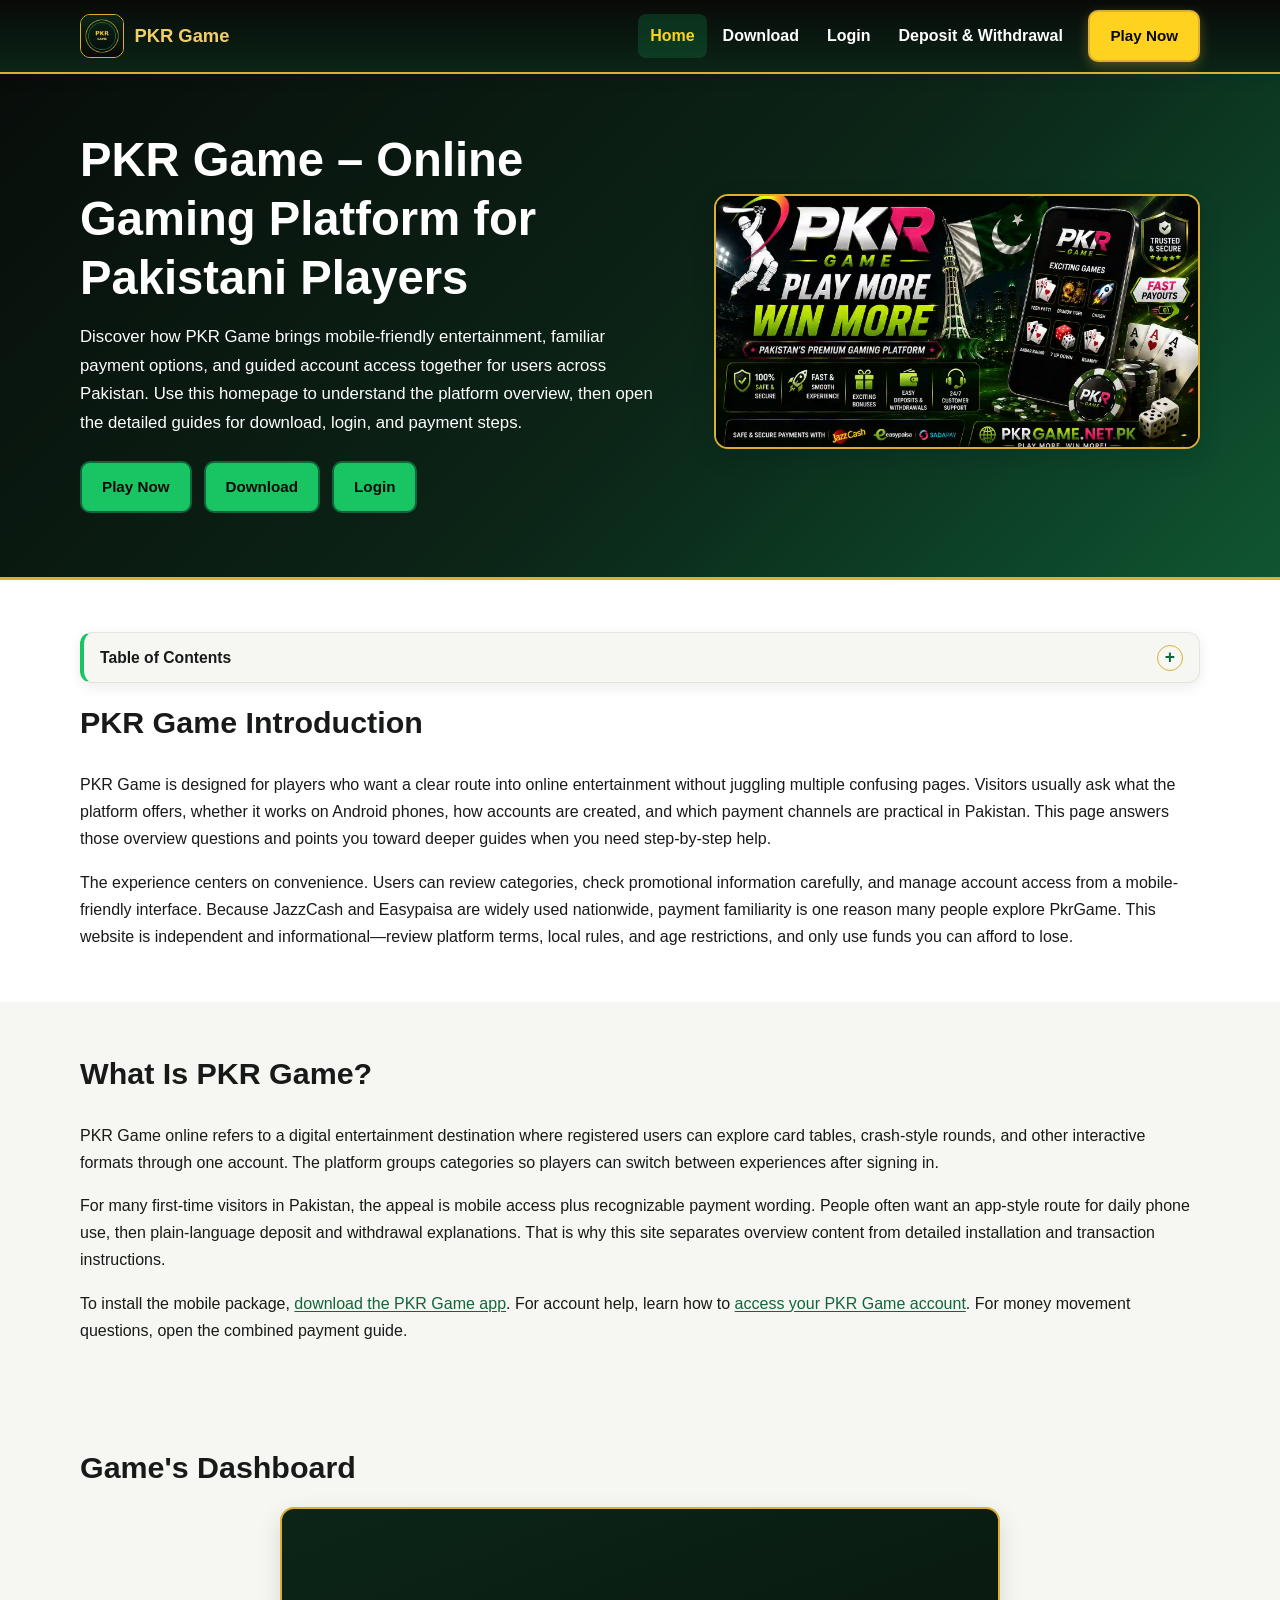
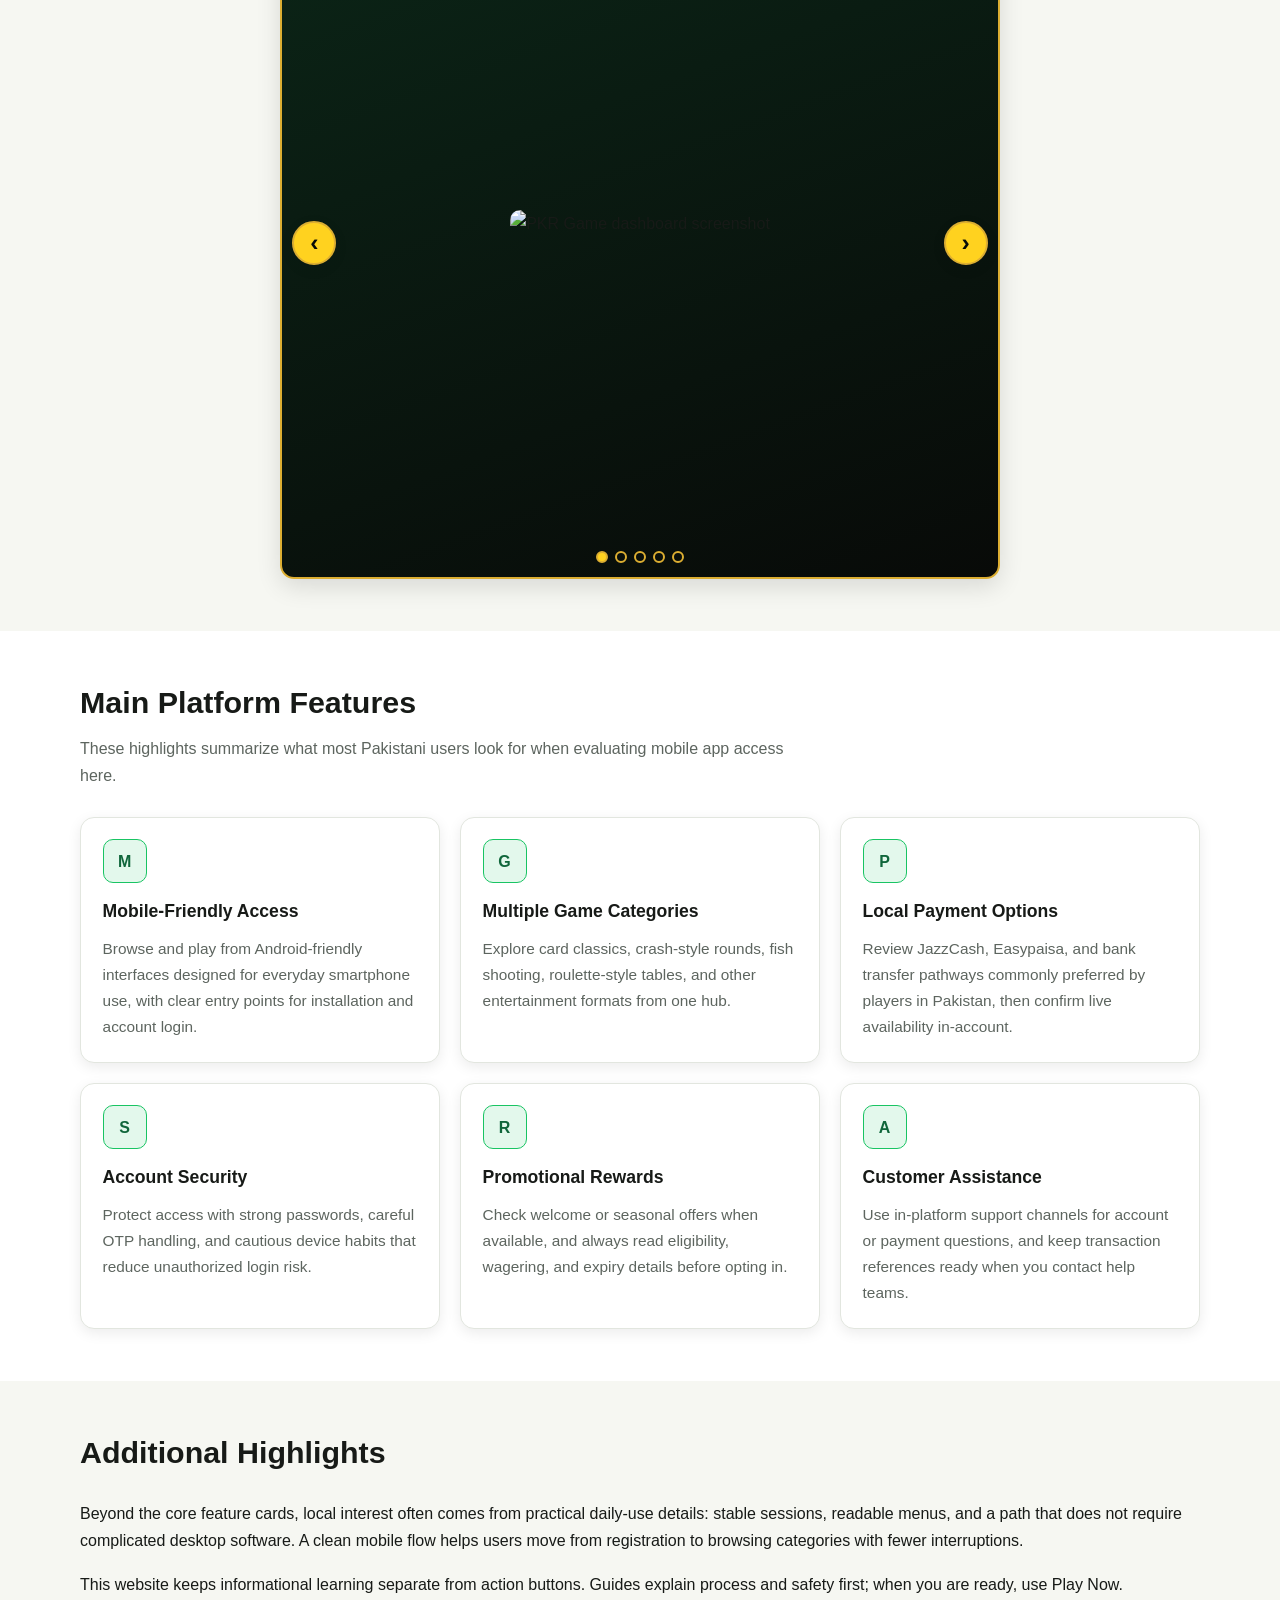
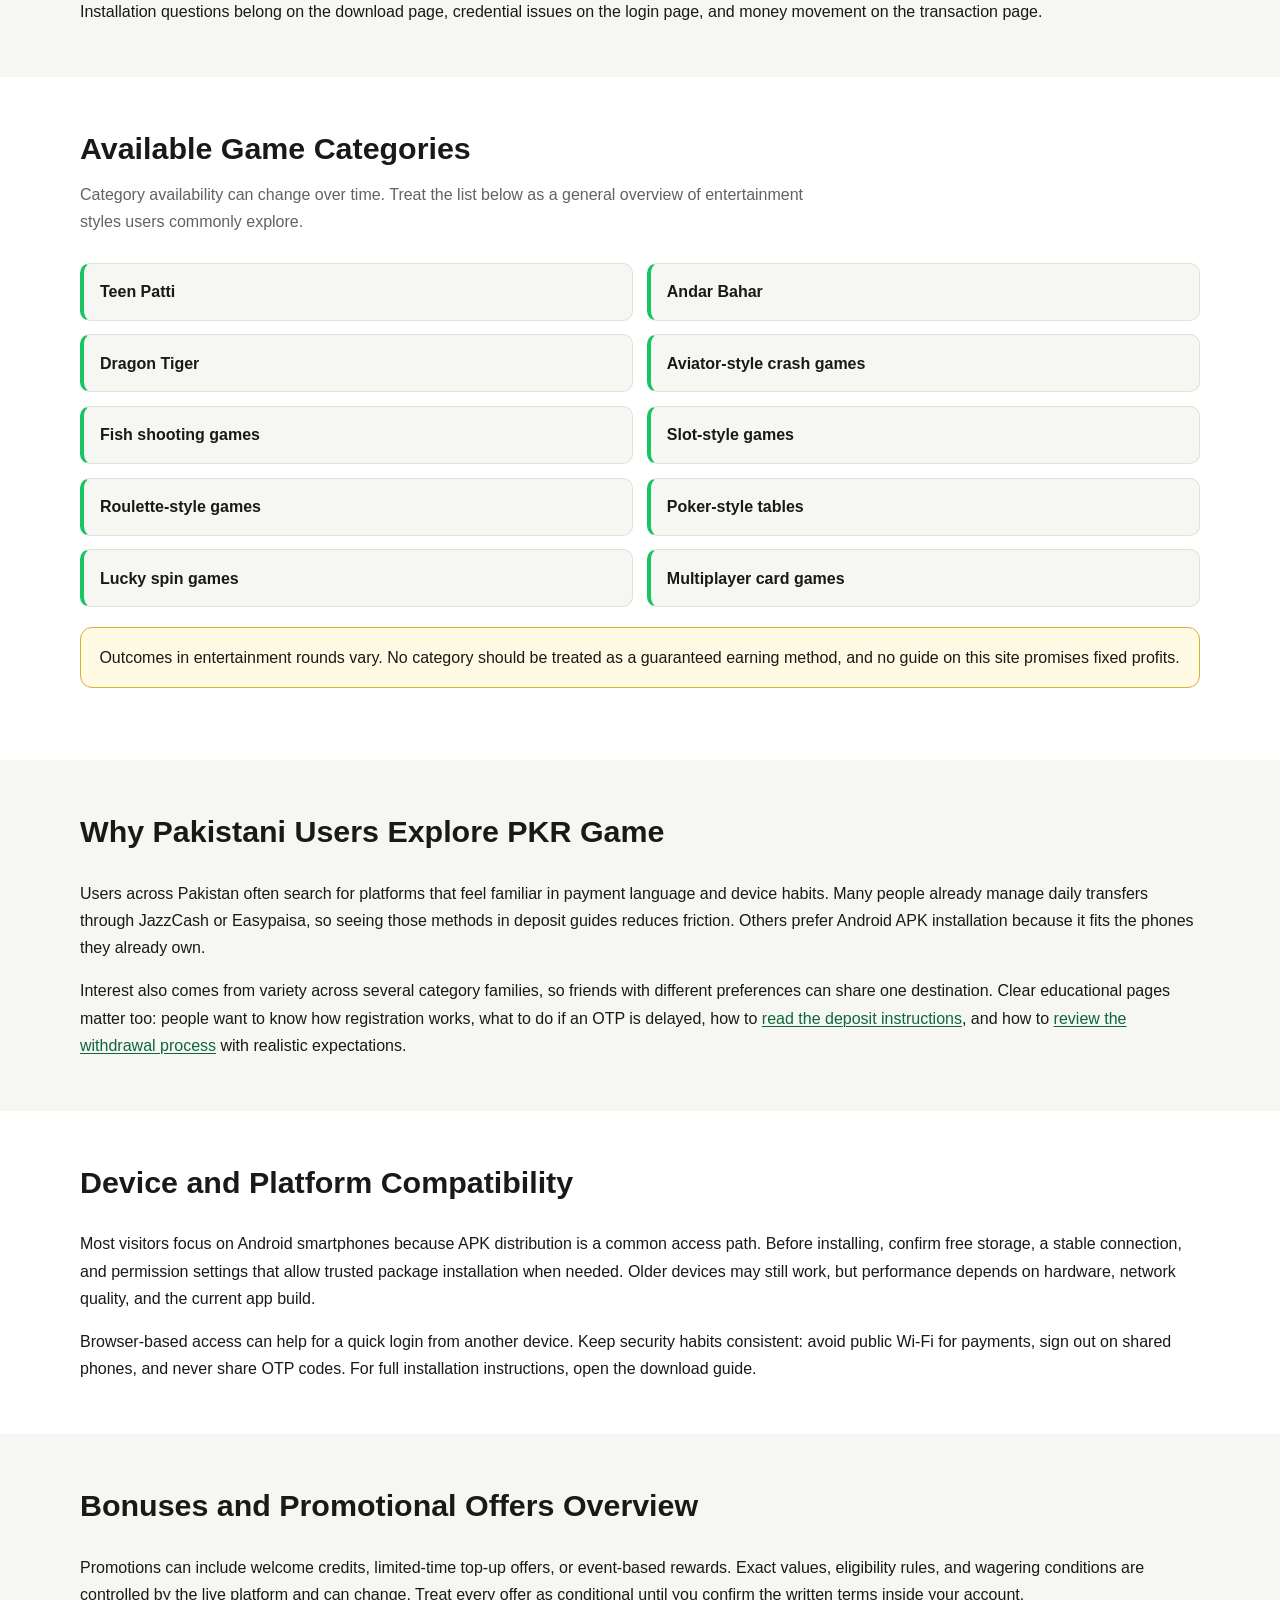
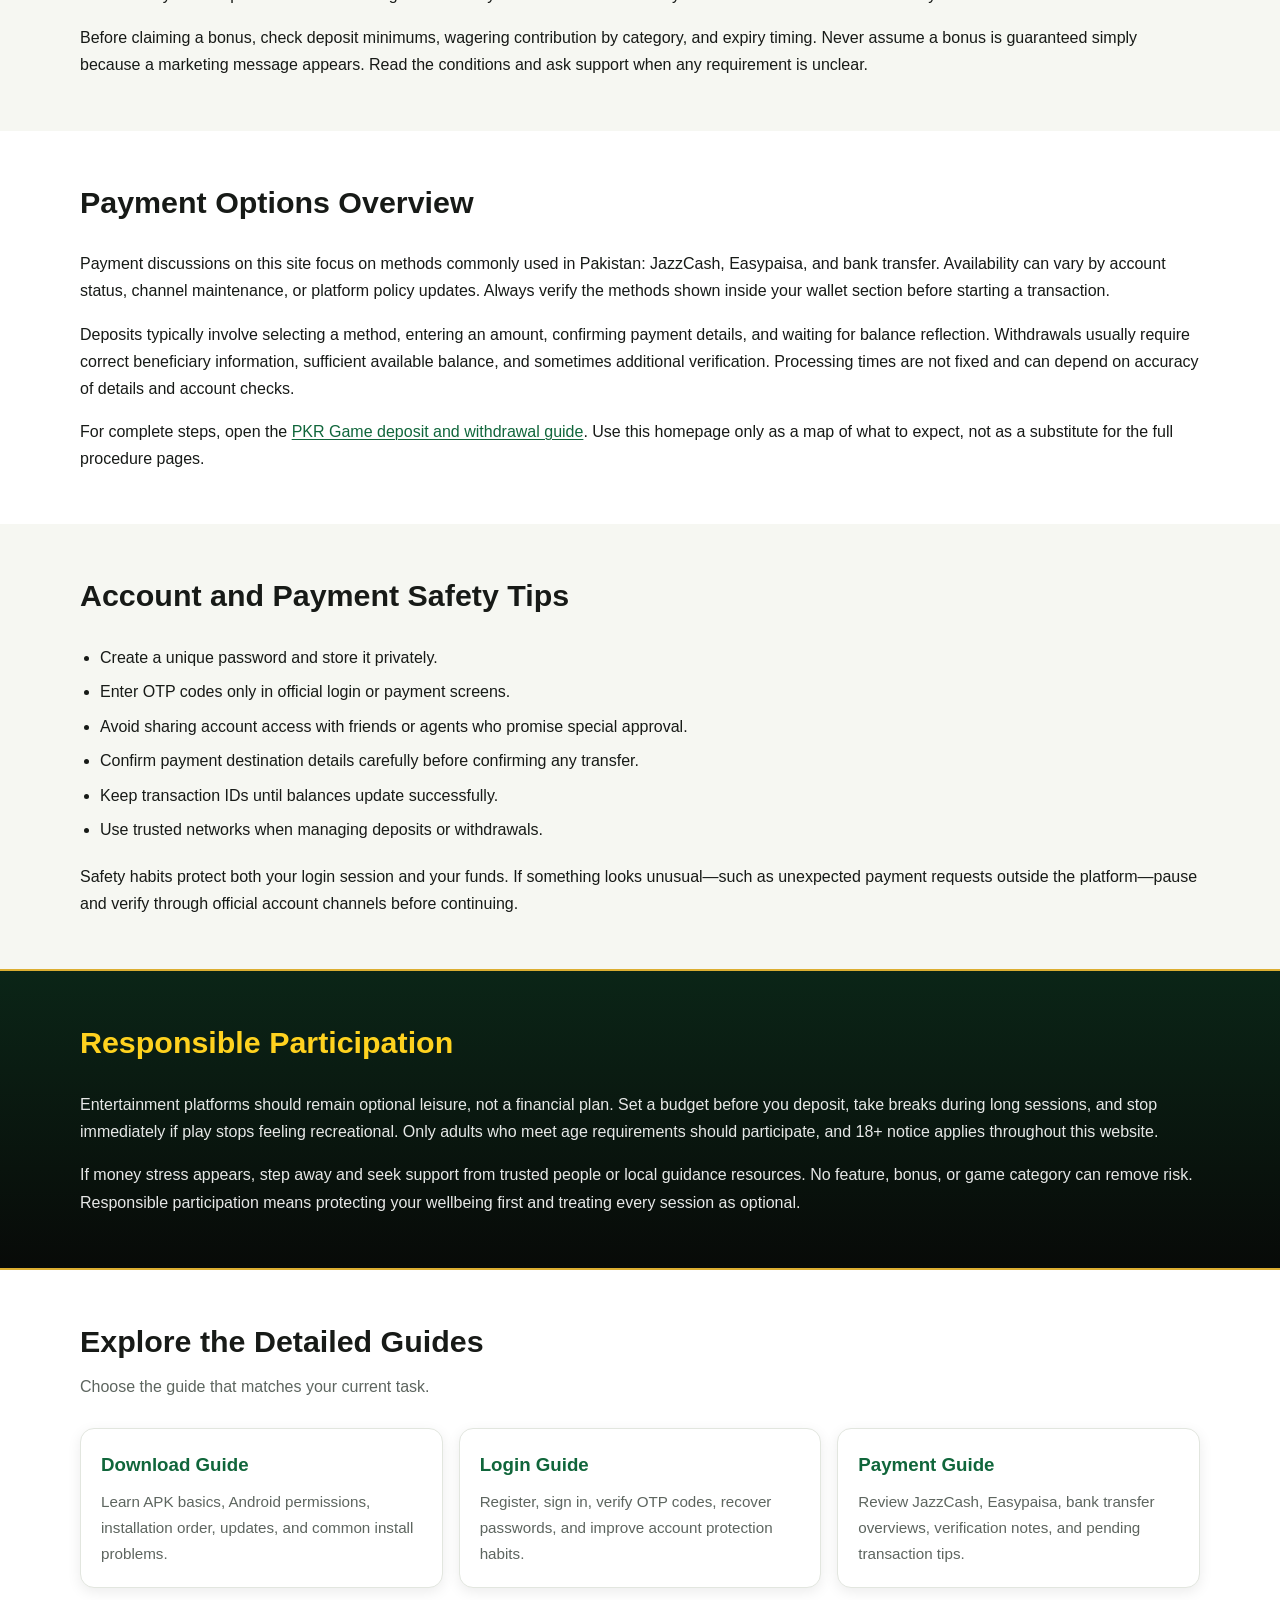
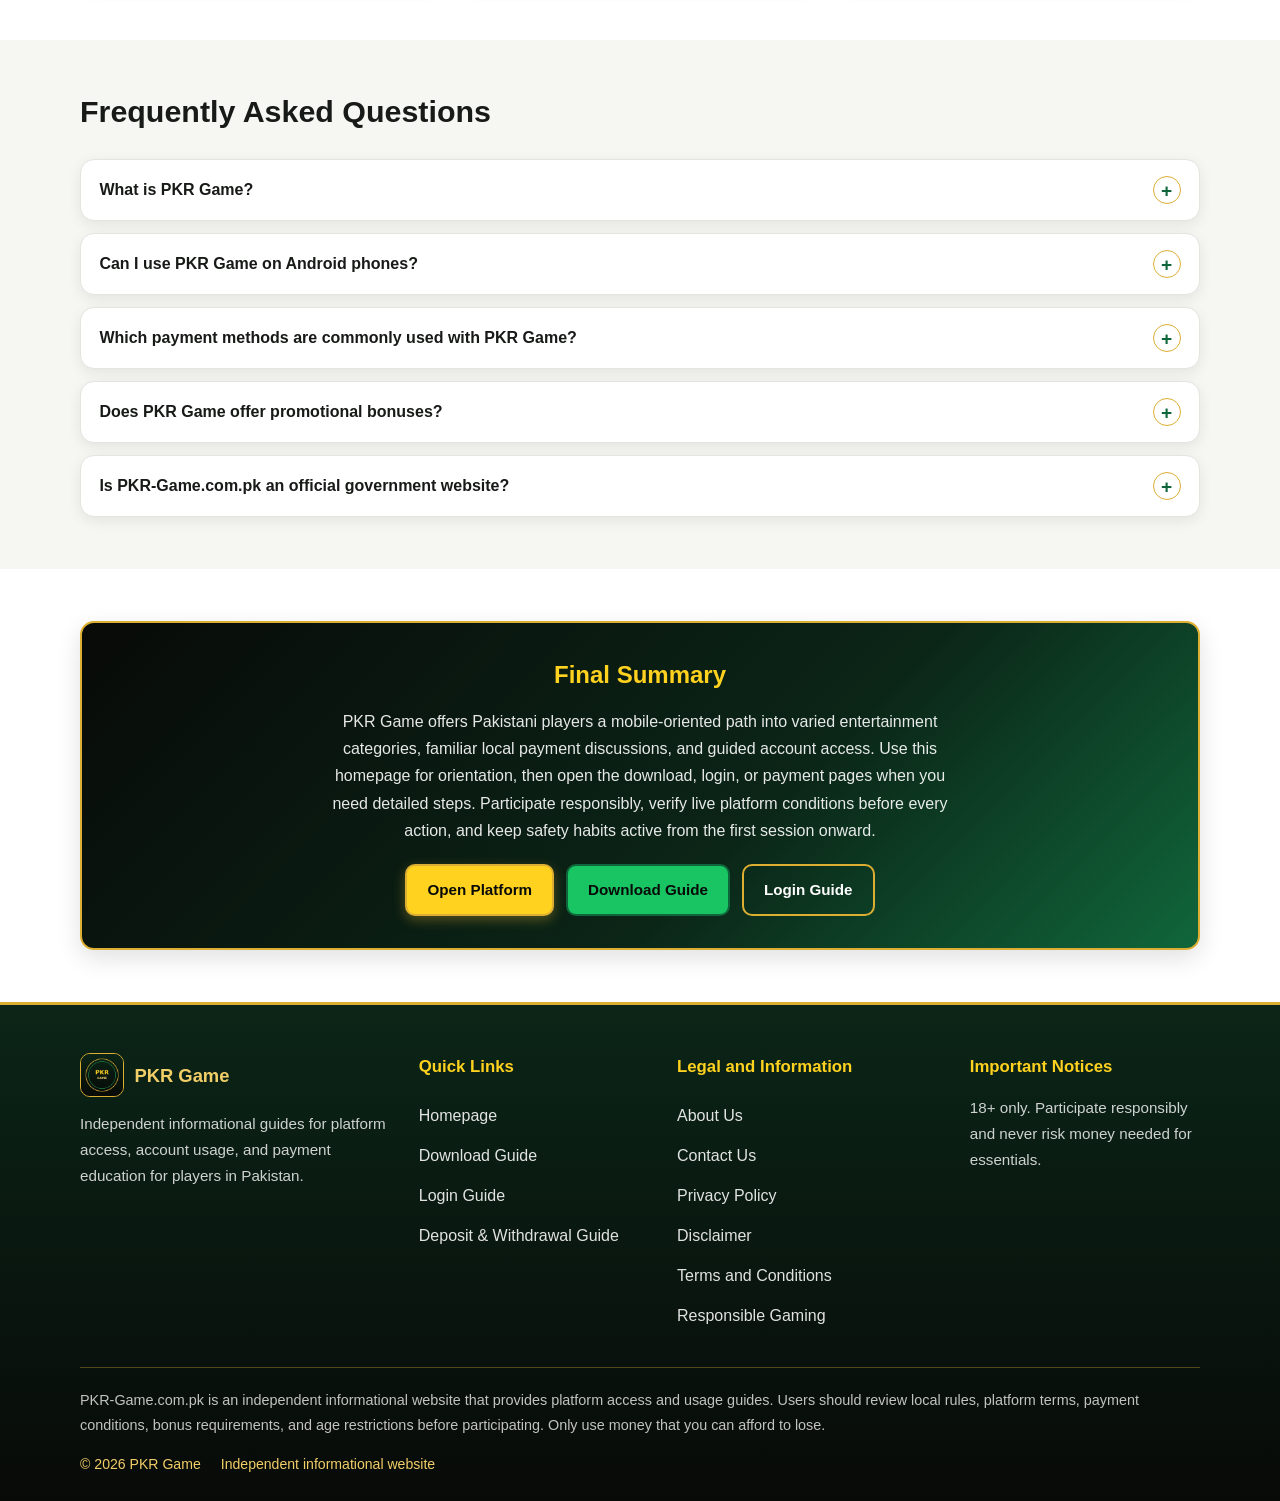
==== index.html @ dab2d9a1 "Add Game's Dashboard screenshot slider above Features. Insert a homepage H2 for Game's Dashboard wit" ====
<!DOCTYPE html>
<html lang="en" class="no-js">
<head>
  <script>document.documentElement.classList.remove("no-js");</script>
  <meta charset="UTF-8">
  <meta name="viewport" content="width=device-width, initial-scale=1.0">
  <title>Download Pkr Game App - Earn Online in Pakistan 2026</title>
  <meta name="description" content="Explore PKR Game app features, mobile access, gaming categories, account options, payment guides, bonuses, safety tips, and responsible participation information.">
  <link rel="canonical" href="https://pkr-game.com.pk/">
  <meta name="robots" content="index, follow, max-image-preview:large">
  <meta name="theme-color" content="#0b2517">
  <meta property="og:type" content="website">
  <meta property="og:title" content="Download PKR Game App Online in Pakistan for 2026">
  <meta property="og:description" content="Explore PKR Game app features, mobile access, gaming categories, payment guides, bonuses, and responsible participation information.">
  <meta property="og:url" content="https://pkr-game.com.pk/">
  <meta property="og:image" content="https://pkr-game.com.pk/assets/images/home-banner.webp">
  <meta property="og:site_name" content="PKR Game">
  <meta name="twitter:card" content="summary_large_image">
  <meta name="twitter:title" content="Download PKR Game App Online in Pakistan for 2026">
  <meta name="twitter:description" content="Explore PKR Game app features, mobile access, gaming categories, payment guides, bonuses, and responsible participation information.">
  <meta name="twitter:image" content="https://pkr-game.com.pk/assets/images/home-banner.webp">
  <link rel="icon" type="image/webp" href="assets/images/favicon.webp">
  <link rel="manifest" href="manifest.json">
  <link rel="stylesheet" href="style.css">
  <script type="application/ld+json">
  {
    "@context": "https://schema.org",
    "@graph": [
      {
        "@type": "Organization",
        "@id": "https://pkr-game.com.pk/#organization",
        "name": "PKR Game",
        "url": "https://pkr-game.com.pk/",
        "logo": "https://pkr-game.com.pk/assets/images/pkr-game-logo.webp"
      },
      {
        "@type": "WebSite",
        "@id": "https://pkr-game.com.pk/#website",
        "url": "https://pkr-game.com.pk/",
        "name": "PKR Game",
        "publisher": { "@id": "https://pkr-game.com.pk/#organization" },
        "inLanguage": "en"
      },
      {
        "@type": "WebPage",
        "@id": "https://pkr-game.com.pk/#webpage",
        "url": "https://pkr-game.com.pk/",
        "name": "PKR Game App Onlin - Latest Platform in Pakistan",
        "description": "Explore PKR Game app features, mobile access, gaming categories, account options, payment guides, bonuses, safety tips, and responsible participation information.",
        "isPartOf": { "@id": "https://pkr-game.com.pk/#website" },
        "about": { "@id": "https://pkr-game.com.pk/#organization" },
        "inLanguage": "en"
      },
      {
        "@type": "BreadcrumbList",
        "@id": "https://pkr-game.com.pk/#breadcrumb",
        "itemListElement": [
          {
            "@type": "ListItem",
            "position": 1,
            "name": "Home",
            "item": "https://pkr-game.com.pk/"
          }
        ]
      },
      {
        "@type": "FAQPage",
        "@id": "https://pkr-game.com.pk/#faq",
        "mainEntity": [
          {
            "@type": "Question",
            "name": "What is PKR Game?",
            "acceptedAnswer": {
              "@type": "Answer",
              "text": "PKR Game is an online gaming platform that Pakistani players explore for mobile-friendly access to card games, crash-style titles, slots-style entertainment, and other interactive categories through a single account."
            }
          },
          {
            "@type": "Question",
            "name": "Can I use PKR Game on Android phones?",
            "acceptedAnswer": {
              "@type": "Answer",
              "text": "Yes. Many users prefer Android APK access for convenient mobile play. Review device storage, network stability, and installation permissions before installing, then follow the dedicated download guide for step-by-step help."
            }
          },
          {
            "@type": "Question",
            "name": "Which payment methods are commonly used with PKR Game?",
            "acceptedAnswer": {
              "@type": "Answer",
              "text": "Players in Pakistan commonly look for JazzCash, Easypaisa, and bank transfer options. Availability can change by account and platform policy, so always confirm supported methods inside your account before paying."
            }
          },
          {
            "@type": "Question",
            "name": "Does PKR Game offer promotional bonuses?",
            "acceptedAnswer": {
              "@type": "Answer",
              "text": "Promotional offers may appear for new or returning users, but conditions can differ. Check eligibility, wagering rules, expiry timing, and payment requirements before relying on any bonus."
            }
          },
          {
            "@type": "Question",
            "name": "Is PKR-Game.com.pk an official government website?",
            "acceptedAnswer": {
              "@type": "Answer",
              "text": "No. PKR-Game.com.pk is an independent informational website that shares platform access and usage guides. Review local rules, platform terms, and age restrictions before participating."
            }
          }
        ]
      }
    ]
  }
  </script>
  <script src="script.js" defer></script>
</head>
<body>
  <a class="skip-link" href="#main-content">Skip to content</a>

  <header class="site-header">
    <div class="container header-inner">
      <a class="logo-link" href="/">
        <img src="assets/images/pkr-game-logo.webp" alt="PKR Game logo" width="44" height="44">
        <span class="logo-text">PKR Game</span>
      </a>
      <button class="nav-toggle" type="button" aria-expanded="false" aria-controls="main-nav" aria-label="Open menu">
        <span class="nav-toggle-bar"></span>
        <span class="nav-toggle-bar"></span>
        <span class="nav-toggle-bar"></span>
      </button>
      <nav class="main-nav" id="main-nav" aria-label="Primary">
        <ul class="nav-list">
          <li><a href="/" aria-current="page">Home</a></li>
          <li><a href="/pkr-game-download/">Download</a></li>
          <li><a href="/pkr-game-login/">Login</a></li>
          <li><a href="/Deposit-and-withdrawal/">Deposit &amp; Withdrawal</a></li>
        </ul>
        <div class="header-cta">
          <a class="btn btn-primary" href="https://www.okpkr1.com/?id=616425469" target="_blank" rel="nofollow sponsored noopener noreferrer">Play Now</a>
        </div>
      </nav>
    </div>
  </header>

  <main id="main-content">
    <section class="hero" aria-labelledby="home-hero-title">
      <div class="container hero-grid">
        <div>
          <h1 id="home-hero-title">PKR Game – Online Gaming Platform for Pakistani Players</h1>
          <p class="hero-lead">Discover how PKR Game brings mobile-friendly entertainment, familiar payment options, and guided account access together for users across Pakistan. Use this homepage to understand the platform overview, then open the detailed guides for download, login, and payment steps.</p>
          <div class="hero-actions">
            <a class="btn btn-secondary" href="https://www.okpkr1.com/?id=616425469" target="_blank" rel="nofollow sponsored noopener noreferrer">Play Now</a>
            <a class="btn btn-secondary" href="/pkr-game-download/">Download</a>
            <a class="btn btn-secondary" href="/pkr-game-login/">Login</a>
          </div>
        </div>
        <div class="hero-media">
          <img src="assets/images/home-banner.webp" alt="PKR Game online platform banner" width="1200" height="630" fetchpriority="high">
        </div>
      </div>
    </section>

    <section class="section section-alt" aria-labelledby="intro-title">
      <div class="container">
        <nav class="toc-wrap" aria-label="Table of contents">
          <details class="page-toc">
            <summary class="toc-toggle" aria-expanded="false">
              <span>Table of Contents</span>
            </summary>
            <ol class="toc-list">
              <li><a href="#intro-title">PKR Game Introduction</a></li>
              <li><a href="#what-is-title">What Is PKR Game?</a></li>
              <li><a href="#dashboard-title">Game's Dashboard</a></li>
              <li><a href="#features-title">Main Platform Features</a></li>
              <li><a href="#highlights-title">Additional Highlights</a></li>
              <li><a href="#categories-title">Available Game Categories</a></li>
              <li><a href="#why-title">Why Pakistani Users Explore PKR Game</a></li>
              <li><a href="#compat-title">Device and Platform Compatibility</a></li>
              <li><a href="#bonus-title">Bonuses and Promotional Offers Overview</a></li>
              <li><a href="#payments-title">Payment Options Overview</a></li>
              <li><a href="#safety-title">Account and Payment Safety Tips</a></li>
              <li><a href="#responsible-title">Responsible Participation</a></li>
              <li><a href="#guides-title">Explore the Detailed Guides</a></li>
              <li><a href="#faq-title">Frequently Asked Questions</a></li>
              <li><a href="#summary-title">Final Summary</a></li>
            </ol>
          </details>
        </nav>
        <div class="prose">
        <div class="section-header">
          <h2 id="intro-title">PKR Game Introduction</h2>
        </div>
        <p>PKR Game is designed for players who want a clear route into online entertainment without juggling multiple confusing pages. Visitors usually ask what the platform offers, whether it works on Android phones, how accounts are created, and which payment channels are practical in Pakistan. This page answers those overview questions and points you toward deeper guides when you need step-by-step help.</p>
        <p>The experience centers on convenience. Users can review categories, check promotional information carefully, and manage account access from a mobile-friendly interface. Because JazzCash and Easypaisa are widely used nationwide, payment familiarity is one reason many people explore PkrGame. This website is independent and informational—review platform terms, local rules, and age restrictions, and only use funds you can afford to lose.</p>
        </div>
      </div>
    </section>

    <section class="section" aria-labelledby="what-is-title">
      <div class="container prose">
        <div class="section-header">
          <h2 id="what-is-title">What Is PKR Game?</h2>
        </div>
        <p>PKR Game online refers to a digital entertainment destination where registered users can explore card tables, crash-style rounds, and other interactive formats through one account. The platform groups categories so players can switch between experiences after signing in.</p>
        <p>For many first-time visitors in Pakistan, the appeal is mobile access plus recognizable payment wording. People often want an app-style route for daily phone use, then plain-language deposit and withdrawal explanations. That is why this site separates overview content from detailed installation and transaction instructions.</p>
        <p>To install the mobile package, <a href="/pkr-game-download/">download the PKR Game app</a>. For account help, learn how to <a href="/pkr-game-login/">access your PKR Game account</a>. For money movement questions, open the combined payment guide.</p>
      </div>
    </section>

    <section class="section screenshot-section" aria-labelledby="dashboard-title">
      <div class="container">
        <div class="section-header">
          <h2 id="dashboard-title">Game's Dashboard</h2>
        </div>
        <div class="screenshot-slider" data-screenshot-slider role="region" aria-roledescription="carousel" aria-label="PKR Game dashboard screenshots" tabindex="0">
          <div class="slider-viewport" aria-live="polite">
            <div class="slider-track">
              <div class="slider-slide is-active" role="group" aria-roledescription="slide" aria-label="1 of 5">
                <img src="assets/images/Screenshot-4%20(1).webp" alt="PKR Game dashboard screenshot" decoding="async">
              </div>
              <div class="slider-slide" role="group" aria-roledescription="slide" aria-label="2 of 5">
                <img src="assets/images/Screenshot-1.webp" alt="PKR Game app screenshot" decoding="async" loading="lazy">
              </div>
              <div class="slider-slide" role="group" aria-roledescription="slide" aria-label="3 of 5">
                <img src="assets/images/Screenshot-3%20(1).webp" alt="PKR Game interface screenshot" decoding="async" loading="lazy">
              </div>
              <div class="slider-slide" role="group" aria-roledescription="slide" aria-label="4 of 5">
                <img src="assets/images/WhatsApp%20Image%202026-08-27%20at%2000.21.04.webp" alt="PKR Game dashboard screenshot" decoding="async" loading="lazy">
              </div>
              <div class="slider-slide" role="group" aria-roledescription="slide" aria-label="5 of 5">
                <img src="assets/images/WhatsApp%20Image%202026-08-27%20at%2000.21.05.webp" alt="PKR Game app screenshot" decoding="async" loading="lazy">
              </div>
            </div>
          </div>
          <button class="slider-btn slider-prev" type="button" aria-label="Previous screenshot">‹</button>
          <button class="slider-btn slider-next" type="button" aria-label="Next screenshot">›</button>
          <div class="slider-dots" role="tablist" aria-label="Screenshot slides">
            <button class="slider-dot is-active" type="button" role="tab" aria-label="Show screenshot 1" aria-current="true"></button>
            <button class="slider-dot" type="button" role="tab" aria-label="Show screenshot 2"></button>
            <button class="slider-dot" type="button" role="tab" aria-label="Show screenshot 3"></button>
            <button class="slider-dot" type="button" role="tab" aria-label="Show screenshot 4"></button>
            <button class="slider-dot" type="button" role="tab" aria-label="Show screenshot 5"></button>
          </div>
        </div>
      </div>
    </section>

    <section class="section section-alt" aria-labelledby="features-title">
      <div class="container">
        <div class="section-header">
          <h2 id="features-title">Main Platform Features</h2>
          <p>These highlights summarize what most Pakistani users look for when evaluating mobile app access here.</p>
        </div>
        <div class="card-grid">
          <article class="card">
            <div class="card-icon" aria-hidden="true">M</div>
            <h3>Mobile-Friendly Access</h3>
            <p>Browse and play from Android-friendly interfaces designed for everyday smartphone use, with clear entry points for installation and account login.</p>
          </article>
          <article class="card">
            <div class="card-icon" aria-hidden="true">G</div>
            <h3>Multiple Game Categories</h3>
            <p>Explore card classics, crash-style rounds, fish shooting, roulette-style tables, and other entertainment formats from one hub.</p>
          </article>
          <article class="card">
            <div class="card-icon" aria-hidden="true">P</div>
            <h3>Local Payment Options</h3>
            <p>Review JazzCash, Easypaisa, and bank transfer pathways commonly preferred by players in Pakistan, then confirm live availability in-account.</p>
          </article>
          <article class="card">
            <div class="card-icon" aria-hidden="true">S</div>
            <h3>Account Security</h3>
            <p>Protect access with strong passwords, careful OTP handling, and cautious device habits that reduce unauthorized login risk.</p>
          </article>
          <article class="card">
            <div class="card-icon" aria-hidden="true">R</div>
            <h3>Promotional Rewards</h3>
            <p>Check welcome or seasonal offers when available, and always read eligibility, wagering, and expiry details before opting in.</p>
          </article>
          <article class="card">
            <div class="card-icon" aria-hidden="true">A</div>
            <h3>Customer Assistance</h3>
            <p>Use in-platform support channels for account or payment questions, and keep transaction references ready when you contact help teams.</p>
          </article>
        </div>
      </div>
    </section>

    <section class="section" aria-labelledby="highlights-title">
      <div class="container prose">
        <div class="section-header">
          <h2 id="highlights-title">Additional Highlights</h2>
        </div>
        <p>Beyond the core feature cards, local interest often comes from practical daily-use details: stable sessions, readable menus, and a path that does not require complicated desktop software. A clean mobile flow helps users move from registration to browsing categories with fewer interruptions.</p>
        <p>This website keeps informational learning separate from action buttons. Guides explain process and safety first; when you are ready, use Play Now. Installation questions belong on the download page, credential issues on the login page, and money movement on the transaction page.</p>
      </div>
    </section>

    <section class="section section-alt" aria-labelledby="categories-title">
      <div class="container">
        <div class="section-header">
          <h2 id="categories-title">Available Game Categories</h2>
          <p>Category availability can change over time. Treat the list below as a general overview of entertainment styles users commonly explore.</p>
        </div>
        <div class="category-grid">
          <div class="category-item">Teen Patti</div>
          <div class="category-item">Andar Bahar</div>
          <div class="category-item">Dragon Tiger</div>
          <div class="category-item">Aviator-style crash games</div>
          <div class="category-item">Fish shooting games</div>
          <div class="category-item">Slot-style games</div>
          <div class="category-item">Roulette-style games</div>
          <div class="category-item">Poker-style tables</div>
          <div class="category-item">Lucky spin games</div>
          <div class="category-item">Multiplayer card games</div>
        </div>
        <div class="note-box">
          <p>Outcomes in entertainment rounds vary. No category should be treated as a guaranteed earning method, and no guide on this site promises fixed profits.</p>
        </div>
      </div>
    </section>

    <section class="section" aria-labelledby="why-title">
      <div class="container prose">
        <div class="section-header">
          <h2 id="why-title">Why Pakistani Users Explore PKR Game</h2>
        </div>
        <p>Users across Pakistan often search for platforms that feel familiar in payment language and device habits. Many people already manage daily transfers through JazzCash or Easypaisa, so seeing those methods in deposit guides reduces friction. Others prefer Android APK installation because it fits the phones they already own.</p>
        <p>Interest also comes from variety across several category families, so friends with different preferences can share one destination. Clear educational pages matter too: people want to know how registration works, what to do if an OTP is delayed, how to <a href="/Deposit-and-withdrawal/#deposit">read the deposit instructions</a>, and how to <a href="/Deposit-and-withdrawal/#withdrawal">review the withdrawal process</a> with realistic expectations.</p>
      </div>
    </section>

    <section class="section section-alt" aria-labelledby="compat-title">
      <div class="container prose">
        <div class="section-header">
          <h2 id="compat-title">Device and Platform Compatibility</h2>
        </div>
        <p>Most visitors focus on Android smartphones because APK distribution is a common access path. Before installing, confirm free storage, a stable connection, and permission settings that allow trusted package installation when needed. Older devices may still work, but performance depends on hardware, network quality, and the current app build.</p>
        <p>Browser-based access can help for a quick login from another device. Keep security habits consistent: avoid public Wi-Fi for payments, sign out on shared phones, and never share OTP codes. For full installation instructions, open the download guide.</p>
      </div>
    </section>

    <section class="section" aria-labelledby="bonus-title">
      <div class="container prose">
        <div class="section-header">
          <h2 id="bonus-title">Bonuses and Promotional Offers Overview</h2>
        </div>
        <p>Promotions can include welcome credits, limited-time top-up offers, or event-based rewards. Exact values, eligibility rules, and wagering conditions are controlled by the live platform and can change. Treat every offer as conditional until you confirm the written terms inside your account.</p>
        <p>Before claiming a bonus, check deposit minimums, wagering contribution by category, and expiry timing. Never assume a bonus is guaranteed simply because a marketing message appears. Read the conditions and ask support when any requirement is unclear.</p>
      </div>
    </section>

    <section class="section section-alt" aria-labelledby="payments-title">
      <div class="container prose">
        <div class="section-header">
          <h2 id="payments-title">Payment Options Overview</h2>
        </div>
        <p>Payment discussions on this site focus on methods commonly used in Pakistan: JazzCash, Easypaisa, and bank transfer. Availability can vary by account status, channel maintenance, or platform policy updates. Always verify the methods shown inside your wallet section before starting a transaction.</p>
        <p>Deposits typically involve selecting a method, entering an amount, confirming payment details, and waiting for balance reflection. Withdrawals usually require correct beneficiary information, sufficient available balance, and sometimes additional verification. Processing times are not fixed and can depend on accuracy of details and account checks.</p>
        <p>For complete steps, open the <a href="/Deposit-and-withdrawal/">PKR Game deposit and withdrawal guide</a>. Use this homepage only as a map of what to expect, not as a substitute for the full procedure pages.</p>
      </div>
    </section>

    <section class="section" aria-labelledby="safety-title">
      <div class="container prose">
        <div class="section-header">
          <h2 id="safety-title">Account and Payment Safety Tips</h2>
        </div>
        <ul>
          <li>Create a unique password and store it privately.</li>
          <li>Enter OTP codes only in official login or payment screens.</li>
          <li>Avoid sharing account access with friends or agents who promise special approval.</li>
          <li>Confirm payment destination details carefully before confirming any transfer.</li>
          <li>Keep transaction IDs until balances update successfully.</li>
          <li>Use trusted networks when managing deposits or withdrawals.</li>
        </ul>
        <p>Safety habits protect both your login session and your funds. If something looks unusual—such as unexpected payment requests outside the platform—pause and verify through official account channels before continuing.</p>
      </div>
    </section>

    <section class="section section-dark" aria-labelledby="responsible-title">
      <div class="container prose">
        <div class="section-header">
          <h2 id="responsible-title">Responsible Participation</h2>
        </div>
        <p>Entertainment platforms should remain optional leisure, not a financial plan. Set a budget before you deposit, take breaks during long sessions, and stop immediately if play stops feeling recreational. Only adults who meet age requirements should participate, and 18+ notice applies throughout this website.</p>
        <p>If money stress appears, step away and seek support from trusted people or local guidance resources. No feature, bonus, or game category can remove risk. Responsible participation means protecting your wellbeing first and treating every session as optional.</p>
      </div>
    </section>

    <section class="section section-alt" aria-labelledby="guides-title">
      <div class="container">
        <div class="section-header">
          <h2 id="guides-title">Explore the Detailed Guides</h2>
          <p>Choose the guide that matches your current task.</p>
        </div>
        <div class="guide-links">
          <a class="guide-link-card" href="/pkr-game-download/">
            <h3>Download Guide</h3>
            <p>Learn APK basics, Android permissions, installation order, updates, and common install problems.</p>
          </a>
          <a class="guide-link-card" href="/pkr-game-login/">
            <h3>Login Guide</h3>
            <p>Register, sign in, verify OTP codes, recover passwords, and improve account protection habits.</p>
          </a>
          <a class="guide-link-card" href="/Deposit-and-withdrawal/">
            <h3>Payment Guide</h3>
            <p>Review JazzCash, Easypaisa, bank transfer overviews, verification notes, and pending transaction tips.</p>
          </a>
        </div>
      </div>
    </section>

    <section class="section" aria-labelledby="faq-title">
      <div class="container">
        <div class="section-header">
          <h2 id="faq-title">Frequently Asked Questions</h2>
        </div>
        <div class="faq-list">
          <div class="faq-item">
            <button class="faq-question" type="button" aria-expanded="false" aria-controls="faq-home-1" id="faq-home-q1">What is PKR Game?</button>
            <div class="faq-answer" id="faq-home-1" role="region" aria-labelledby="faq-home-q1">
              <p>PKR Game is an online gaming platform that Pakistani players explore for mobile-friendly access to card games, crash-style titles, slots-style entertainment, and other interactive categories through a single account.</p>
            </div>
          </div>
          <div class="faq-item">
            <button class="faq-question" type="button" aria-expanded="false" aria-controls="faq-home-2" id="faq-home-q2">Can I use PKR Game on Android phones?</button>
            <div class="faq-answer" id="faq-home-2" role="region" aria-labelledby="faq-home-q2">
              <p>Yes. Many users prefer Android APK access for convenient mobile play. Review device storage, network stability, and installation permissions before installing, then follow the dedicated download guide for step-by-step help.</p>
            </div>
          </div>
          <div class="faq-item">
            <button class="faq-question" type="button" aria-expanded="false" aria-controls="faq-home-3" id="faq-home-q3">Which payment methods are commonly used with PKR Game?</button>
            <div class="faq-answer" id="faq-home-3" role="region" aria-labelledby="faq-home-q3">
              <p>Players in Pakistan commonly look for JazzCash, Easypaisa, and bank transfer options. Availability can change by account and platform policy, so always confirm supported methods inside your account before paying.</p>
            </div>
          </div>
          <div class="faq-item">
            <button class="faq-question" type="button" aria-expanded="false" aria-controls="faq-home-4" id="faq-home-q4">Does PKR Game offer promotional bonuses?</button>
            <div class="faq-answer" id="faq-home-4" role="region" aria-labelledby="faq-home-q4">
              <p>Promotional offers may appear for new or returning users, but conditions can differ. Check eligibility, wagering rules, expiry timing, and payment requirements before relying on any bonus.</p>
            </div>
          </div>
          <div class="faq-item">
            <button class="faq-question" type="button" aria-expanded="false" aria-controls="faq-home-5" id="faq-home-q5">Is PKR-Game.com.pk an official government website?</button>
            <div class="faq-answer" id="faq-home-5" role="region" aria-labelledby="faq-home-q5">
              <p>No. PKR-Game.com.pk is an independent informational website that shares platform access and usage guides. Review local rules, platform terms, and age restrictions before participating.</p>
            </div>
          </div>
        </div>
      </div>
    </section>

    <section class="section section-alt" aria-labelledby="summary-title">
      <div class="container">
        <div class="cta-band">
          <h2 id="summary-title">Final Summary</h2>
          <p>PKR Game offers Pakistani players a mobile-oriented path into varied entertainment categories, familiar local payment discussions, and guided account access. Use this homepage for orientation, then open the download, login, or payment pages when you need detailed steps. Participate responsibly, verify live platform conditions before every action, and keep safety habits active from the first session onward.</p>
          <div class="cta-actions">
            <a class="btn btn-primary" href="https://www.okpkr1.com/?id=616425469" target="_blank" rel="nofollow sponsored noopener noreferrer">Open Platform</a>
            <a class="btn btn-secondary" href="/pkr-game-download/">Download Guide</a>
            <a class="btn btn-outline" href="/pkr-game-login/">Login Guide</a>
          </div>
        </div>
      </div>
    </section>
  </main>

  <footer class="site-footer">
    <div class="container">
      <div class="footer-grid">
        <div class="footer-brand">
          <a class="logo-link" href="/">
            <img src="assets/images/pkr-game-logo.webp" alt="PKR Game logo" width="44" height="44" loading="lazy">
            <span class="logo-text">PKR Game</span>
          </a>
          <p>Independent informational guides for platform access, account usage, and payment education for players in Pakistan.</p>
        </div>
        <div class="footer-col">
          <h2>Quick Links</h2>
          <ul class="footer-links">
            <li><a href="/">Homepage</a></li>
            <li><a href="/pkr-game-download/">Download Guide</a></li>
            <li><a href="/pkr-game-login/">Login Guide</a></li>
            <li><a href="/Deposit-and-withdrawal/">Deposit &amp; Withdrawal Guide</a></li>
          </ul>
        </div>
                <div class="footer-col">
          <h2>Legal and Information</h2>
          <ul class="footer-links">
            <li><a href="/about-us/">About Us</a></li>
            <li><a href="/contact-us/">Contact Us</a></li>
            <li><a href="/privacy-policy/">Privacy Policy</a></li>
            <li><a href="/disclaimer/">Disclaimer</a></li>
            <li><a href="/terms-and-conditions/">Terms and Conditions</a></li>
            <li><a href="/responsible-gaming/">Responsible Gaming</a></li>
          </ul>
        </div>
<div class="footer-col">
          <h2>Important Notices</h2>
          <p>18+ only. Participate responsibly and never risk money needed for essentials.</p>
        </div>
      </div>
      <div class="footer-disclaimer">
        <p>PKR-Game.com.pk is an independent informational website that provides platform access and usage guides. Users should review local rules, platform terms, payment conditions, bonus requirements, and age restrictions before participating. Only use money that you can afford to lose.</p>
        <div class="footer-meta">
          <span>&copy; <span id="copyright-year">2026</span> PKR Game</span>
          <span>Independent informational website</span>
        </div>
      </div>
    </div>
  </footer>

  <button class="back-to-top" type="button" aria-label="Back to top">↑</button>
</body>
</html>
---- style.css ----
/* PKR Game – Shared Styles */
:root {
  --black: #080a08;
  --dark-green: #0b2517;
  --green: #19c463;
  --deep-green: #10663b;
  --yellow: #ffd21f;
  --golden: #dcae32;
  --light-gold: #f2ce68;
  --white: #ffffff;
  --light-background: #f6f7f2;
  --text-dark: #171a17;
  --text-muted: #5d655f;
  --shadow: 0 8px 24px rgba(8, 10, 8, 0.12);
  --shadow-soft: 0 4px 14px rgba(8, 10, 8, 0.08);
  --radius: 14px;
  --header-height: 72px;
  --max-width: 1120px;
  --transition: 0.25s ease;
}

*,
*::before,
*::after {
  box-sizing: border-box;
}

html {
  scroll-behavior: smooth;
}

body {
  margin: 0;
  font-family: Arial, Helvetica, sans-serif;
  font-size: 1rem;
  line-height: 1.7;
  color: var(--text-dark);
  background: var(--light-background);
}

img {
  max-width: 100%;
  height: auto;
  display: block;
}

a {
  color: var(--deep-green);
  text-decoration-thickness: 1px;
  text-underline-offset: 2px;
}

a:hover {
  color: var(--green);
}

:focus-visible {
  outline: 3px solid var(--yellow);
  outline-offset: 3px;
}

.skip-link {
  position: absolute;
  left: -9999px;
  top: 0;
  z-index: 10000;
  background: var(--yellow);
  color: var(--black);
  padding: 0.75rem 1rem;
  font-weight: 700;
}

.skip-link:focus {
  left: 1rem;
  top: 1rem;
}

.container {
  width: min(100% - 2rem, var(--max-width));
  margin-inline: auto;
}

/* Header */
.site-header {
  position: sticky;
  top: 0;
  z-index: 1000;
  background: linear-gradient(180deg, var(--black) 0%, var(--dark-green) 100%);
  border-bottom: 2px solid var(--golden);
  box-shadow: var(--shadow-soft);
  transition: box-shadow var(--transition);
}

.site-header.is-scrolled {
  box-shadow: 0 10px 28px rgba(0, 0, 0, 0.35);
}

.header-inner {
  display: flex;
  align-items: center;
  justify-content: space-between;
  min-height: var(--header-height);
  gap: 1rem;
}

.logo-link {
  display: inline-flex;
  align-items: center;
  gap: 0.65rem;
  color: var(--white);
  text-decoration: none;
  font-weight: 700;
  font-size: 1.15rem;
}

.logo-link img {
  width: 44px;
  height: 44px;
  border-radius: 10px;
  border: 1px solid var(--golden);
}

.logo-text {
  color: var(--light-gold);
}

.nav-toggle {
  display: none;
  background: transparent;
  border: 2px solid var(--golden);
  border-radius: 8px;
  width: 44px;
  height: 44px;
  padding: 0;
  cursor: pointer;
  align-items: center;
  justify-content: center;
  flex-direction: column;
  gap: 5px;
}

.nav-toggle-bar {
  display: block;
  width: 20px;
  height: 2px;
  background: var(--yellow);
}

.main-nav {
  display: flex;
  align-items: center;
  gap: 0.35rem;
}

.nav-list {
  display: flex;
  align-items: center;
  gap: 0.25rem;
  list-style: none;
  margin: 0;
  padding: 0;
}

.nav-list a {
  display: inline-flex;
  align-items: center;
  min-height: 44px;
  padding: 0.4rem 0.75rem;
  color: var(--white);
  text-decoration: none;
  border-radius: 8px;
  font-weight: 600;
}

.nav-list a:hover,
.nav-list a[aria-current="page"] {
  background: rgba(25, 196, 99, 0.18);
  color: var(--yellow);
}

.btn {
  display: inline-flex;
  align-items: center;
  justify-content: center;
  gap: 0.4rem;
  min-height: 44px;
  padding: 0.7rem 1.25rem;
  border-radius: 10px;
  border: 2px solid transparent;
  font-family: inherit;
  font-size: 0.95rem;
  font-weight: 700;
  text-decoration: none;
  cursor: pointer;
  transition: transform var(--transition), background var(--transition), box-shadow var(--transition), color var(--transition);
}

.btn:hover {
  transform: translateY(-1px);
}

.btn-primary {
  background: var(--yellow);
  color: var(--black);
  border-color: var(--golden);
  box-shadow: 0 4px 12px rgba(220, 174, 50, 0.35);
}

.btn-primary:hover {
  background: var(--light-gold);
  color: var(--black);
}

.btn-secondary {
  background: var(--green);
  color: var(--black);
  border-color: var(--deep-green);
}

.btn-secondary:hover {
  background: #22d972;
  color: var(--black);
}

.btn-outline {
  background: transparent;
  color: var(--white);
  border-color: var(--golden);
}

.btn-outline:hover {
  background: rgba(220, 174, 50, 0.15);
  color: var(--yellow);
}

.btn-outline-dark {
  background: var(--white);
  color: var(--text-dark);
  border-color: var(--golden);
}

.btn-outline-dark:hover {
  background: var(--light-gold);
  color: var(--black);
}

.header-cta {
  margin-left: 0.5rem;
}

/* Hero */
.hero {
  position: relative;
  background:
    linear-gradient(135deg, rgba(8, 10, 8, 0.88) 0%, rgba(11, 37, 23, 0.85) 55%, rgba(16, 102, 59, 0.75) 100%),
    var(--dark-green);
  color: var(--white);
  padding: 3.5rem 0 4rem;
  overflow: hidden;
  border-bottom: 3px solid var(--golden);
}

.hero-grid {
  display: grid;
  grid-template-columns: 1.1fr 0.9fr;
  gap: 2.5rem;
  align-items: center;
}

.hero h1 {
  margin: 0 0 1rem;
  font-size: clamp(1.75rem, 4vw, 2.55rem);
  line-height: 1.25;
  color: var(--yellow);
}

#home-hero-title {
  font-size: clamp(2.05rem, 4.6vw, 2.95rem);
  color: var(--white);
}

.hero p,
.hero .hero-lead {
  color: var(--white);
}

.hero p a {
  color: var(--yellow);
  font-weight: 700;
}

.hero p a:hover {
  color: var(--light-gold);
}

.hero-lead {
  margin: 0 0 1.5rem;
  font-size: 1.05rem;
  max-width: 38rem;
}

h2[id],
h3[id] {
  scroll-margin-top: calc(var(--header-height) + 0.85rem);
}

.hero-actions {
  display: flex;
  flex-wrap: wrap;
  gap: 0.75rem;
  max-width: 100%;
}

.hero-actions .btn {
  min-height: 44px;
  padding: 0.7rem 1.25rem;
  border-radius: 10px;
  font-size: 0.95rem;
  font-weight: 700;
}

/* Homepage table of contents */
.toc-wrap {
  padding: 0 0 1.25rem;
  background: transparent;
}

.page-toc {
  background: var(--light-background);
  border: 1px solid #e2e6df;
  border-left: 4px solid var(--green);
  border-radius: 12px;
  box-shadow: var(--shadow-soft);
}

.toc-toggle {
  display: flex;
  align-items: center;
  justify-content: space-between;
  gap: 0.75rem;
  width: 100%;
  min-height: 44px;
  padding: 0.7rem 1rem;
  cursor: pointer;
  font-family: inherit;
  font-weight: 700;
  font-size: 0.98rem;
  color: var(--text-dark);
  list-style: none;
}

.toc-toggle::-webkit-details-marker,
.toc-toggle::marker {
  display: none;
}

.toc-toggle::after {
  content: "+";
  flex-shrink: 0;
  width: 26px;
  height: 26px;
  border-radius: 50%;
  border: 1px solid var(--golden);
  display: inline-flex;
  align-items: center;
  justify-content: center;
  color: var(--deep-green);
  font-size: 1.1rem;
  line-height: 1;
}

.page-toc[open] .toc-toggle::after {
  content: "–";
}

.toc-list {
  margin: 0;
  padding: 0 1rem 0.85rem 2.1rem;
}

.toc-list li {
  margin: 0;
}

.toc-list a {
  display: inline-flex;
  align-items: center;
  min-height: 36px;
  padding: 0.15rem 0;
  color: var(--deep-green);
  text-decoration: none;
  font-weight: 600;
  font-size: 0.94rem;
}

.toc-list a:hover,
.toc-list a:focus-visible {
  color: var(--green);
  text-decoration: underline;
  text-underline-offset: 2px;
}

/* Screenshot slider */
.screenshot-section .section-header {
  margin-bottom: 1.25rem;
}

.screenshot-slider {
  position: relative;
  max-width: 720px;
  margin: 0 auto;
  background: linear-gradient(160deg, var(--dark-green), var(--black));
  border: 2px solid var(--golden);
  border-radius: var(--radius);
  box-shadow: var(--shadow);
  outline: none;
  overflow: hidden;
}

.screenshot-slider:focus-visible {
  box-shadow: 0 0 0 3px var(--yellow), var(--shadow);
}

.slider-viewport {
  overflow: hidden;
  border-radius: calc(var(--radius) - 2px);
  touch-action: pan-y;
}

.slider-track {
  display: flex;
  transition: transform 0.5s ease;
  will-change: transform;
}

.slider-slide {
  flex: 0 0 100%;
  min-width: 100%;
  display: flex;
  align-items: center;
  justify-content: center;
  min-height: 280px;
  height: min(70vh, 640px);
  padding: 0.75rem;
  box-sizing: border-box;
}

.slider-slide img {
  display: block;
  width: auto;
  height: auto;
  max-width: 100%;
  max-height: 100%;
  object-fit: contain;
  border-radius: 10px;
  user-select: none;
  -webkit-user-drag: none;
}

.slider-btn {
  position: absolute;
  top: 50%;
  z-index: 2;
  width: 44px;
  height: 44px;
  margin: 0;
  padding: 0;
  border-radius: 50%;
  border: 2px solid var(--golden);
  background: var(--yellow);
  color: var(--black);
  font-size: 1.55rem;
  font-weight: 700;
  line-height: 1;
  cursor: pointer;
  transform: translateY(-50%);
  box-shadow: var(--shadow-soft);
}

.slider-btn:hover {
  background: var(--light-gold);
}

.slider-prev {
  left: 0.65rem;
}

.slider-next {
  right: 0.65rem;
}

.slider-dots {
  display: flex;
  justify-content: center;
  flex-wrap: wrap;
  gap: 0.45rem;
  padding: 0.7rem 0.75rem 0.9rem;
}

.slider-dot {
  width: 12px;
  height: 12px;
  padding: 0;
  border-radius: 50%;
  border: 2px solid var(--golden);
  background: transparent;
  cursor: pointer;
}

.slider-dot.is-active,
.slider-dot[aria-current="true"] {
  background: var(--yellow);
}

.slider-dot:hover {
  background: var(--light-gold);
}

.hero-media {
  position: relative;
  border-radius: var(--radius);
  overflow: hidden;
  border: 2px solid var(--golden);
  box-shadow: var(--shadow);
  background: linear-gradient(160deg, var(--dark-green), var(--black));
  min-height: 240px;
  aspect-ratio: 1200 / 630;
}

.hero-media img {
  width: 100%;
  height: 100%;
  object-fit: cover;
}

.breadcrumb {
  background: var(--white);
  border-bottom: 1px solid #e3e7e1;
  padding: 0.85rem 0;
  font-size: 0.92rem;
}

.breadcrumb ol {
  display: flex;
  flex-wrap: wrap;
  gap: 0.35rem;
  list-style: none;
  margin: 0;
  padding: 0;
  color: var(--text-muted);
}

.breadcrumb li:not(:last-child)::after {
  content: ">";
  margin-left: 0.35rem;
  color: var(--text-muted);
}

.breadcrumb a {
  color: var(--deep-green);
  text-decoration: none;
  font-weight: 600;
}

.breadcrumb [aria-current="page"] {
  color: var(--text-dark);
  font-weight: 700;
}

/* Sections */
.section {
  padding: 3.25rem 0;
}

.section-alt {
  background: var(--white);
}

.section-dark {
  background: linear-gradient(180deg, var(--dark-green), var(--black));
  color: var(--white);
  border-block: 2px solid var(--golden);
}

.section-dark h2,
.section-dark h3 {
  color: var(--yellow);
}

.section-dark p,
.section-dark li {
  color: rgba(255, 255, 255, 0.9);
}

.section-header {
  margin-bottom: 1.75rem;
  max-width: 46rem;
}

.section-header h2 {
  margin: 0 0 0.75rem;
  font-size: clamp(1.4rem, 3vw, 1.9rem);
  color: var(--text-dark);
  line-height: 1.3;
}

.section-dark .section-header h2 {
  color: var(--yellow);
}

.section-header p {
  margin: 0;
  color: var(--text-muted);
}

.section-dark .section-header p {
  color: rgba(255, 255, 255, 0.85);
}

.prose p {
  margin: 0 0 1rem;
}

.prose p:last-child {
  margin-bottom: 0;
}

.prose ul,
.prose ol {
  margin: 0 0 1.25rem;
  padding-left: 1.25rem;
}

.prose li {
  margin-bottom: 0.45rem;
}

.prose h2,
.prose h3 {
  margin-top: 0;
}

/* Cards */
.card-grid {
  display: grid;
  grid-template-columns: repeat(3, 1fr);
  gap: 1.25rem;
}

.card {
  background: var(--white);
  border: 1px solid #e2e6df;
  border-radius: var(--radius);
  padding: 1.35rem;
  box-shadow: var(--shadow-soft);
  transition: transform var(--transition), box-shadow var(--transition), border-color var(--transition);
}

.card:hover {
  transform: translateY(-3px);
  box-shadow: var(--shadow);
  border-color: var(--golden);
}

.card-icon {
  width: 44px;
  height: 44px;
  border-radius: 10px;
  display: inline-flex;
  align-items: center;
  justify-content: center;
  background: rgba(25, 196, 99, 0.12);
  border: 1px solid var(--green);
  color: var(--deep-green);
  margin-bottom: 0.85rem;
  font-weight: 700;
}

.card h3 {
  margin: 0 0 0.55rem;
  font-size: 1.1rem;
  color: var(--text-dark);
}

.card p {
  margin: 0;
  color: var(--text-muted);
  font-size: 0.96rem;
}

.category-grid {
  display: grid;
  grid-template-columns: repeat(2, 1fr);
  gap: 0.85rem;
}

.category-item {
  background: var(--light-background);
  border: 1px solid #dde3d8;
  border-left: 4px solid var(--green);
  border-radius: 10px;
  padding: 0.9rem 1rem;
  font-weight: 600;
  color: var(--text-dark);
}

/* Tables */
.table-wrap {
  overflow-x: auto;
  border-radius: var(--radius);
  border: 1px solid #dde3d8;
  background: var(--white);
  box-shadow: var(--shadow-soft);
}

.info-table {
  width: 100%;
  border-collapse: collapse;
  min-width: 480px;
}

.info-table th,
.info-table td {
  text-align: left;
  padding: 0.9rem 1rem;
  border-bottom: 1px solid #e7ebe4;
}

.info-table th {
  width: 38%;
  background: var(--dark-green);
  color: var(--yellow);
  font-weight: 700;
}

.info-table tr:last-child th,
.info-table tr:last-child td {
  border-bottom: none;
}

/* Steps */
.steps {
  counter-reset: step;
  list-style: none;
  margin: 0;
  padding: 0;
}

.steps li {
  position: relative;
  counter-increment: step;
  background: var(--white);
  border: 1px solid #e2e6df;
  border-radius: var(--radius);
  padding: 1.1rem 1.1rem 1.1rem 4rem;
  margin-bottom: 0.85rem;
  box-shadow: var(--shadow-soft);
}

.steps li::before {
  content: counter(step);
  position: absolute;
  left: 1rem;
  top: 1.05rem;
  width: 32px;
  height: 32px;
  border-radius: 50%;
  background: var(--yellow);
  color: var(--black);
  font-weight: 700;
  display: flex;
  align-items: center;
  justify-content: center;
  border: 2px solid var(--golden);
}

/* FAQ */
.faq-list {
  display: grid;
  gap: 0.75rem;
}

.faq-item {
  background: var(--white);
  border: 1px solid #e2e6df;
  border-radius: var(--radius);
  box-shadow: var(--shadow-soft);
  overflow: hidden;
}

.faq-question {
  width: 100%;
  display: flex;
  align-items: center;
  justify-content: space-between;
  gap: 1rem;
  min-height: 52px;
  padding: 1rem 1.15rem;
  background: transparent;
  border: none;
  text-align: left;
  font-family: inherit;
  font-size: 1rem;
  font-weight: 700;
  color: var(--text-dark);
  cursor: pointer;
}

.faq-question::after {
  content: "+";
  flex-shrink: 0;
  width: 28px;
  height: 28px;
  border-radius: 50%;
  border: 1px solid var(--golden);
  display: inline-flex;
  align-items: center;
  justify-content: center;
  color: var(--deep-green);
  font-size: 1.2rem;
  line-height: 1;
}

.faq-question[aria-expanded="true"]::after {
  content: "–";
}

.faq-answer {
  display: none;
  padding: 0 1.15rem 1.15rem;
  color: var(--text-muted);
}

.faq-item.is-open .faq-answer {
  display: block;
}

/* Keep FAQ answers readable when JavaScript is unavailable */
.no-js .faq-answer {
  display: block;
}

/* CTA band */
.cta-band {
  background: linear-gradient(135deg, var(--black), var(--dark-green) 60%, var(--deep-green));
  border: 2px solid var(--golden);
  border-radius: var(--radius);
  padding: 2rem;
  box-shadow: var(--shadow);
  text-align: center;
}

.cta-band h2 {
  margin: 0 0 0.75rem;
  color: var(--yellow);
}

.cta-band p {
  margin: 0 auto 1.25rem;
  max-width: 40rem;
  color: rgba(255, 255, 255, 0.9);
}

.cta-actions {
  display: flex;
  flex-wrap: wrap;
  justify-content: center;
  gap: 0.75rem;
}

.guide-links {
  display: grid;
  grid-template-columns: repeat(3, 1fr);
  gap: 1rem;
}

.guide-link-card {
  display: block;
  background: var(--white);
  border: 1px solid #e2e6df;
  border-radius: var(--radius);
  padding: 1.25rem;
  text-decoration: none;
  color: inherit;
  box-shadow: var(--shadow-soft);
  transition: transform var(--transition), border-color var(--transition);
}

.guide-link-card:hover {
  transform: translateY(-3px);
  border-color: var(--golden);
  color: inherit;
}

.guide-link-card h3 {
  margin: 0 0 0.5rem;
  color: var(--deep-green);
}

.guide-link-card p {
  margin: 0;
  color: var(--text-muted);
  font-size: 0.95rem;
}

.note-box {
  background: rgba(255, 210, 31, 0.12);
  border: 1px solid var(--golden);
  border-radius: 12px;
  padding: 1rem 1.15rem;
  margin: 1.25rem 0;
}

.note-box p {
  margin: 0;
  color: var(--text-dark);
}

.split-two {
  display: grid;
  grid-template-columns: 1fr 1fr;
  gap: 1.25rem;
}

/* Footer */
.site-footer {
  background: linear-gradient(180deg, var(--dark-green), var(--black));
  color: rgba(255, 255, 255, 0.88);
  border-top: 3px solid var(--golden);
  padding: 3rem 0 1.5rem;
}

.footer-grid {
  display: grid;
  grid-template-columns: 1.35fr 1fr 1.15fr 1fr;
  gap: 1.75rem;
  margin-bottom: 2rem;
}

.footer-brand .logo-link {
  margin-bottom: 0.85rem;
}

.footer-brand p,
.footer-col p {
  margin: 0;
  font-size: 0.95rem;
  color: rgba(255, 255, 255, 0.8);
}

.footer-col h2 {
  margin: 0 0 0.85rem;
  font-size: 1.05rem;
  color: var(--yellow);
}

.footer-links {
  list-style: none;
  margin: 0;
  padding: 0;
}

.footer-links a {
  display: inline-flex;
  min-height: 40px;
  align-items: center;
  color: rgba(255, 255, 255, 0.88);
  text-decoration: none;
}

.footer-links a:hover {
  color: var(--yellow);
}

.footer-disclaimer {
  border-top: 1px solid rgba(220, 174, 50, 0.35);
  padding-top: 1.25rem;
  font-size: 0.9rem;
  color: rgba(255, 255, 255, 0.75);
}

.footer-disclaimer p {
  margin: 0 0 0.75rem;
}

.footer-meta {
  display: flex;
  flex-wrap: wrap;
  gap: 0.75rem 1.25rem;
  margin-top: 1rem;
  font-size: 0.88rem;
  color: var(--light-gold);
}

/* Back to top */
.back-to-top {
  position: fixed;
  right: 1.1rem;
  bottom: 1.1rem;
  z-index: 900;
  width: 46px;
  height: 46px;
  border-radius: 50%;
  border: 2px solid var(--golden);
  background: var(--yellow);
  color: var(--black);
  font-size: 1.2rem;
  font-weight: 700;
  cursor: pointer;
  box-shadow: var(--shadow);
  opacity: 0;
  visibility: hidden;
  transform: translateY(8px);
  transition: opacity var(--transition), transform var(--transition), visibility var(--transition);
}

.back-to-top.is-visible {
  opacity: 1;
  visibility: visible;
  transform: translateY(0);
}

.back-to-top:hover {
  background: var(--light-gold);
}

/* 404 */
.error-page {
  min-height: 70vh;
  display: flex;
  align-items: center;
  padding: 3rem 0;
}

.error-box {
  text-align: center;
  background: var(--white);
  border: 2px solid var(--golden);
  border-radius: var(--radius);
  padding: 2.5rem 1.5rem;
  box-shadow: var(--shadow);
  max-width: 720px;
  margin-inline: auto;
}

.error-box h1 {
  margin: 0 0 0.75rem;
  color: var(--text-dark);
}

.error-box p {
  margin: 0 0 1.5rem;
  color: var(--text-muted);
}

/* Legal / contact page helpers */
.legal-hero {
  padding: 2.75rem 0 2.5rem;
}

.legal-hero h1 {
  margin: 0 0 0.85rem;
  font-size: clamp(1.7rem, 3.5vw, 2.3rem);
  color: var(--yellow);
}

.legal-hero p {
  margin: 0;
  max-width: 42rem;
  color: rgba(255, 255, 255, 0.92);
}

.contact-card {
  background: var(--white);
  border: 1px solid #e2e6df;
  border-radius: var(--radius);
  padding: 1.5rem;
  box-shadow: var(--shadow-soft);
}

.contact-card h2 {
  margin: 0 0 0.75rem;
  color: var(--text-dark);
}

.contact-email {
  display: inline-flex;
  align-items: center;
  min-height: 44px;
  font-weight: 700;
  font-size: 1.05rem;
  color: var(--deep-green);
  word-break: break-word;
}

.legal-list {
  margin: 0 0 1.25rem;
  padding-left: 1.25rem;
}

.legal-list li {
  margin-bottom: 0.45rem;
}

/* Utilities */
.mt-0 { margin-top: 0; }
.mb-0 { margin-bottom: 0; }
.mb-1 { margin-bottom: 1rem; }
.mb-2 { margin-bottom: 1.5rem; }
.text-center { text-align: center; }

@media (max-width: 1100px) {
  .footer-grid {
    grid-template-columns: 1fr 1fr;
  }
}

@media (max-width: 960px) {
  .hero-grid,
  .guide-links,
  .split-two {
    grid-template-columns: 1fr;
  }

  .card-grid {
    grid-template-columns: repeat(2, 1fr);
  }
}

@media (max-width: 800px) {
  .nav-toggle {
    display: inline-flex;
  }

  .main-nav {
    position: absolute;
    top: calc(var(--header-height) + 2px);
    left: 0;
    right: 0;
    background: var(--black);
    border-bottom: 2px solid var(--golden);
    padding: 0.75rem 1rem 1rem;
    display: none;
    flex-direction: column;
    align-items: stretch;
  }

  .main-nav.is-open {
    display: flex;
  }

  .nav-list {
    flex-direction: column;
    align-items: stretch;
  }

  .nav-list a {
    width: 100%;
  }

  .header-cta {
    margin: 0.5rem 0 0;
    width: 100%;
  }

  .header-cta .btn {
    width: 100%;
  }
}

@media (max-width: 640px) {
  .footer-grid,
  .card-grid,
  .category-grid {
    grid-template-columns: 1fr;
  }

  .contact-card {
    padding: 1.25rem;
  }

  .hero {
    padding: 2.5rem 0 3rem;
  }

  .hero p,
  .hero .hero-lead,
  #home-hero-title {
    color: var(--white);
  }

  .slider-slide {
    height: min(62vh, 520px);
    min-height: 240px;
    padding: 0.55rem;
  }

  .slider-btn {
    width: 40px;
    height: 40px;
  }

  .slider-prev {
    left: 0.4rem;
  }

  .slider-next {
    right: 0.4rem;
  }

  .section {
    padding: 2.5rem 0;
  }

  .cta-band {
    padding: 1.5rem;
  }

  .hero-actions .btn,
  .cta-actions .btn {
    width: 100%;
  }
}

@media (prefers-reduced-motion: reduce) {
  html {
    scroll-behavior: auto;
  }

  *,
  *::before,
  *::after {
    transition: none !important;
    animation: none !important;
  }
}
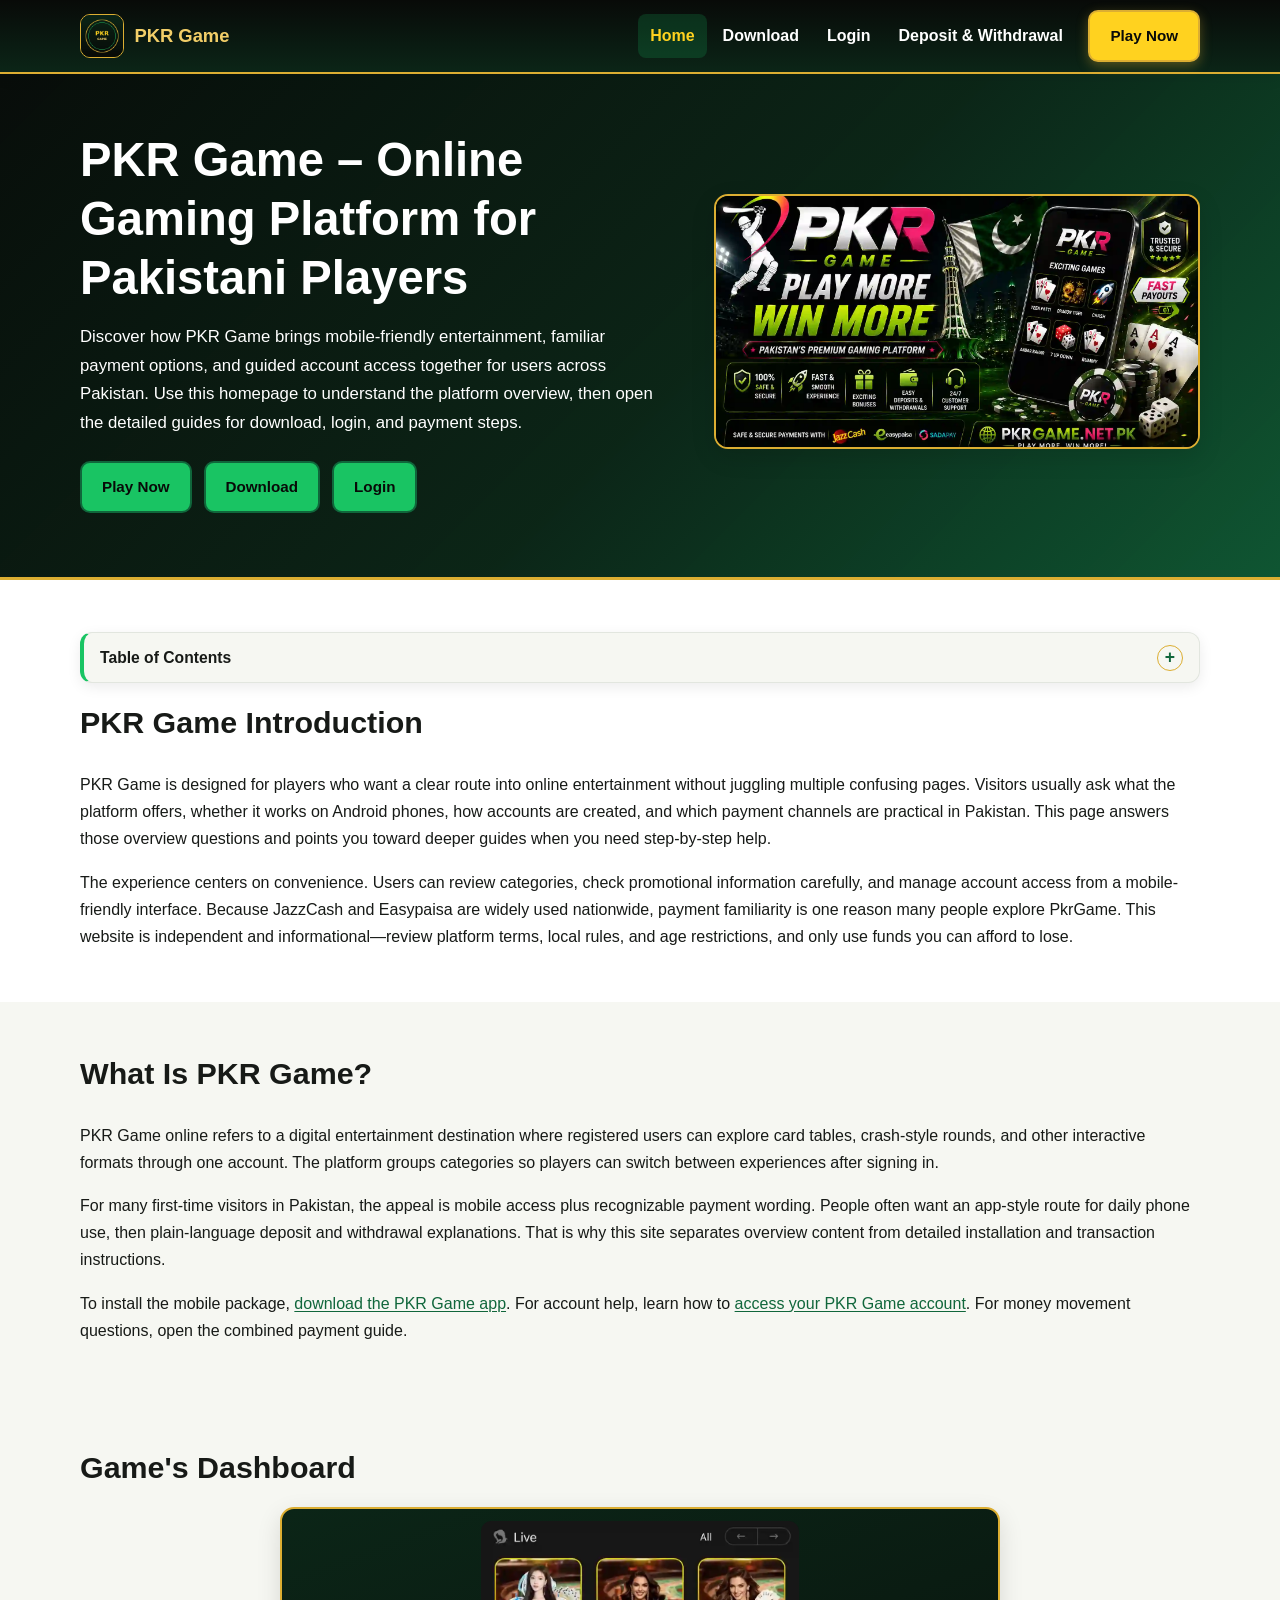
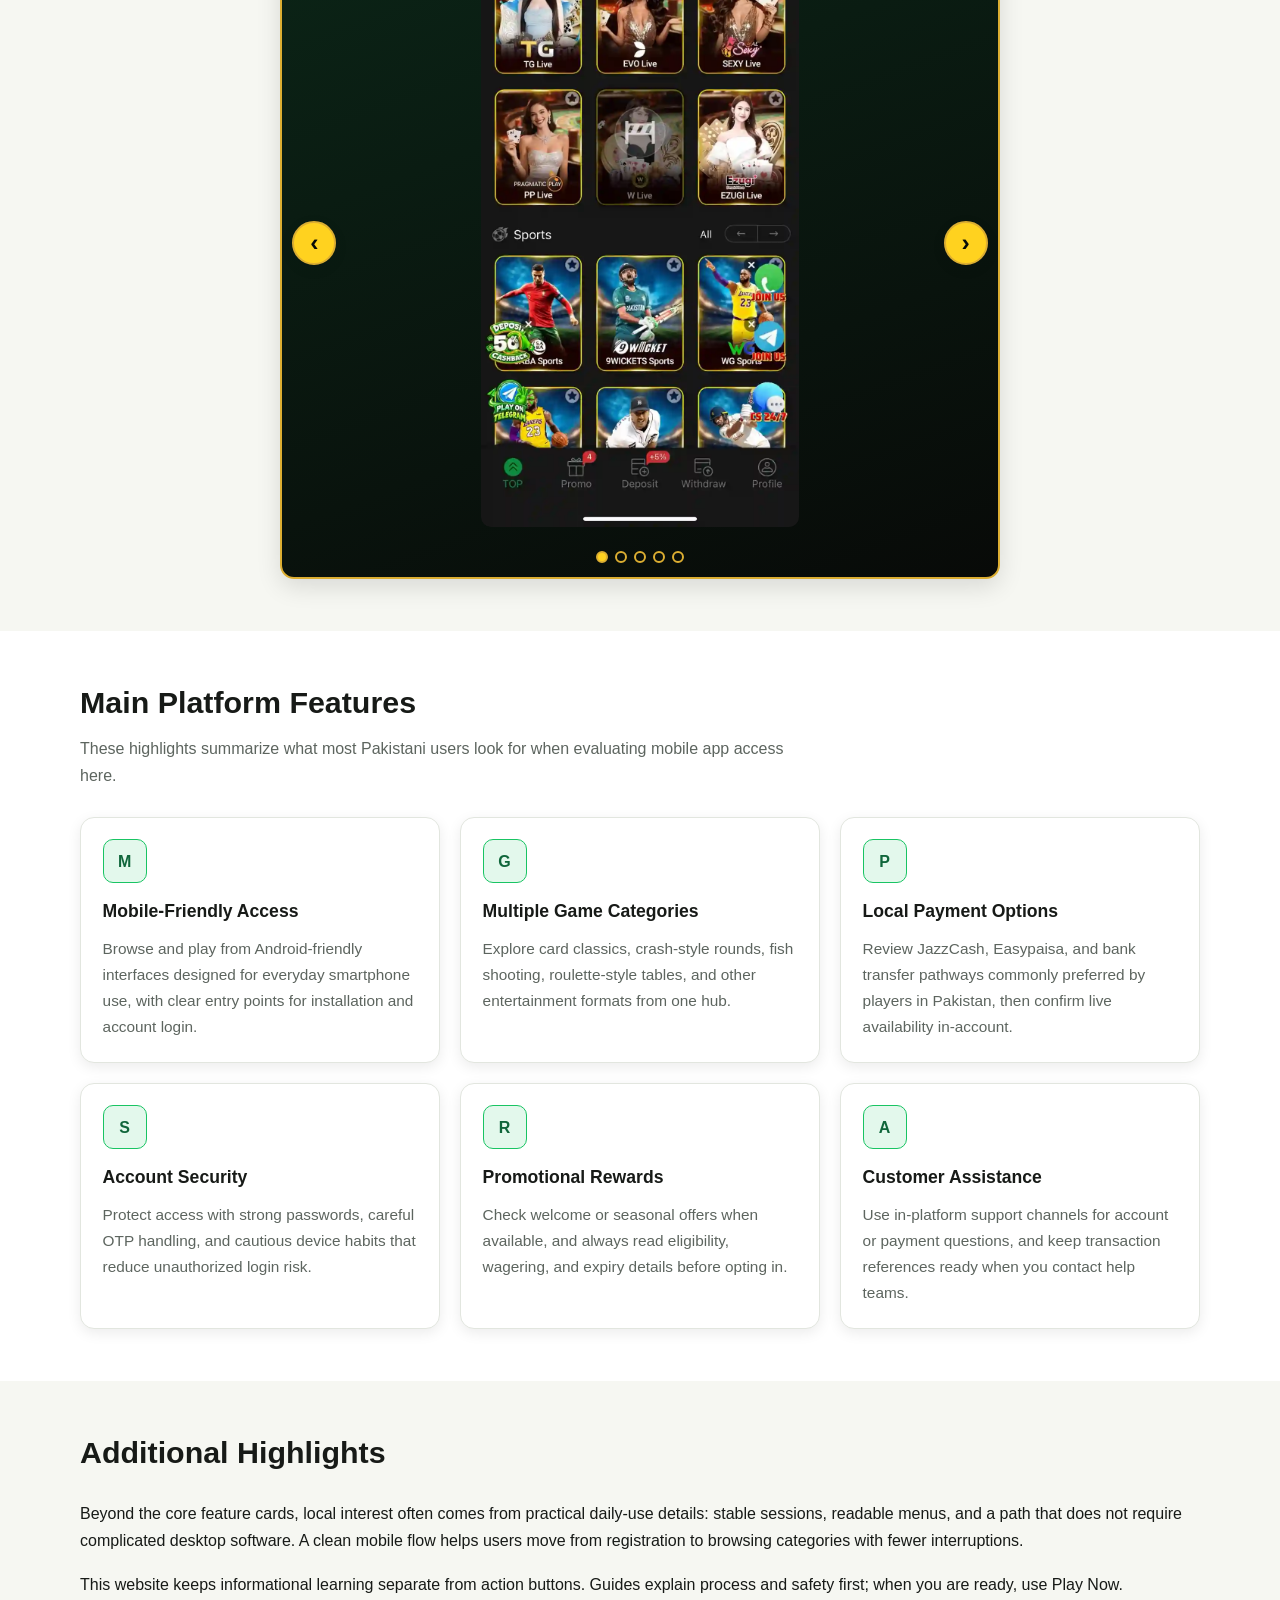
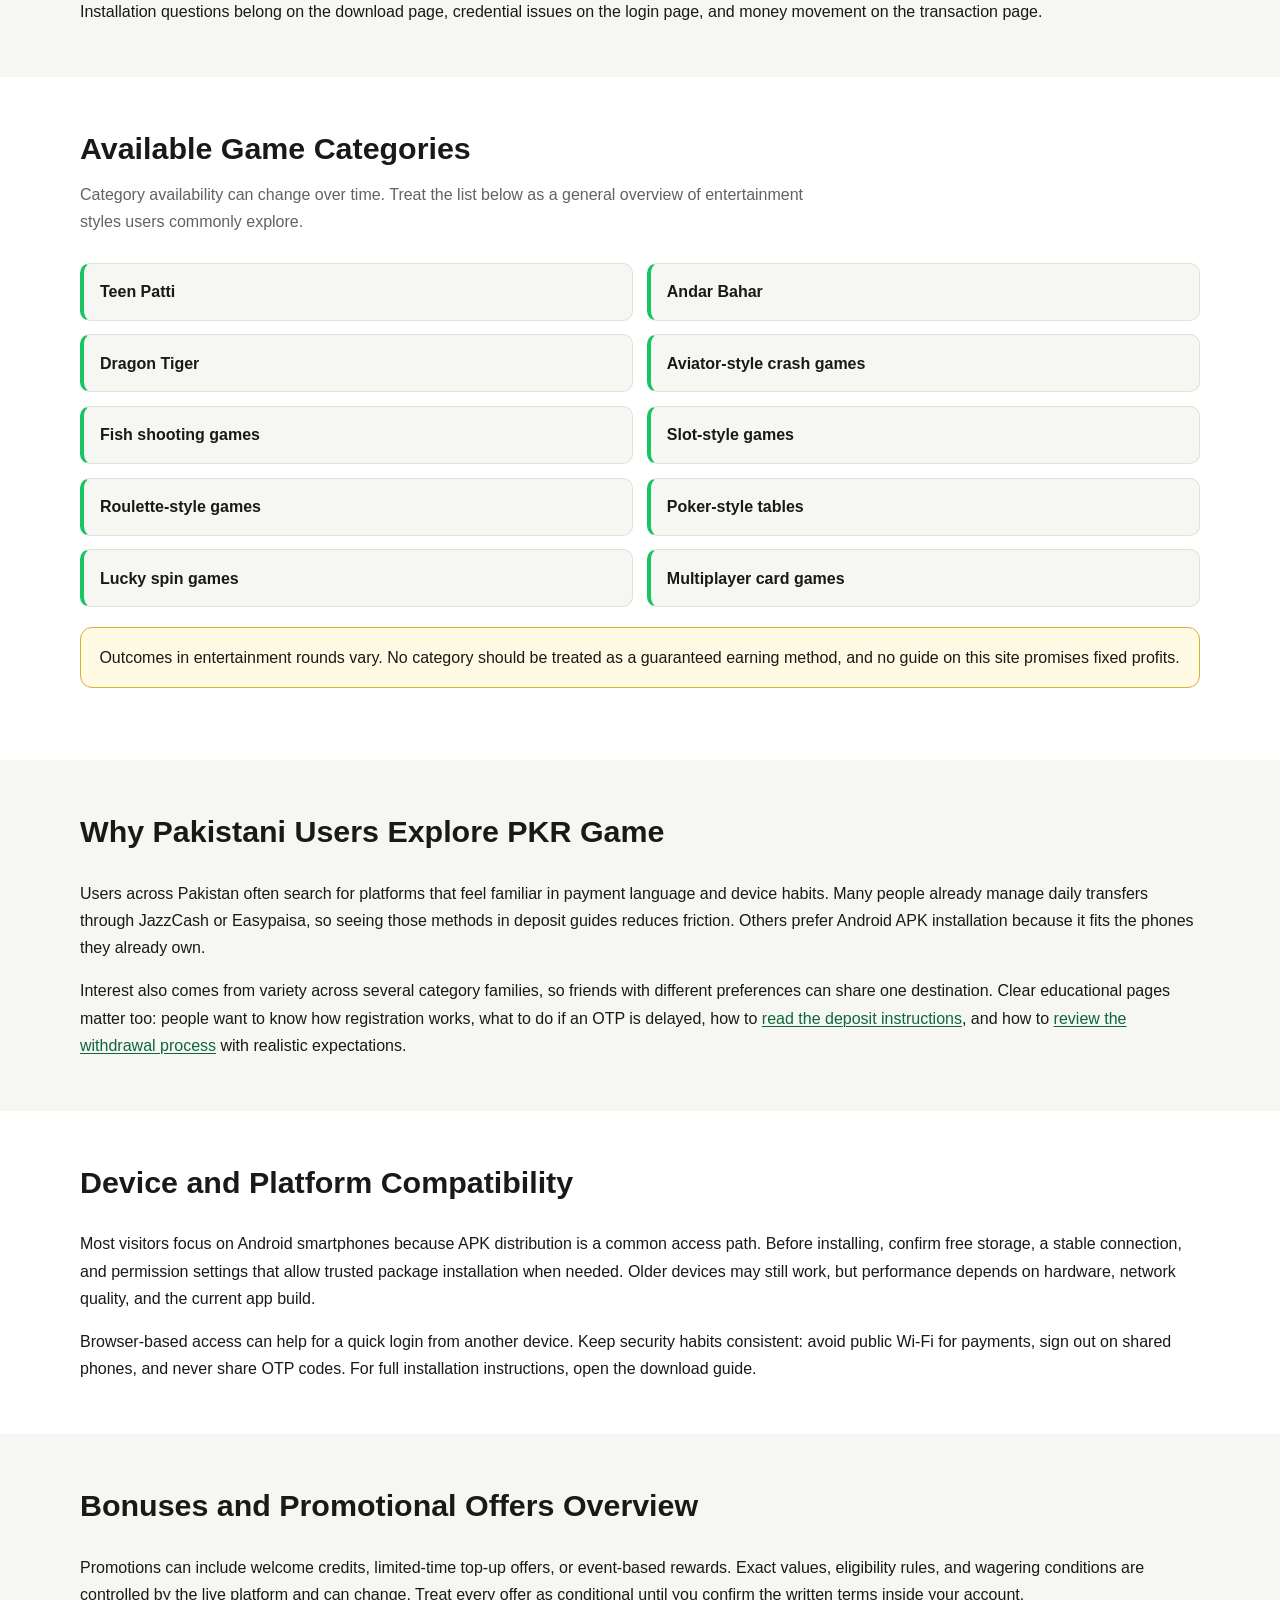
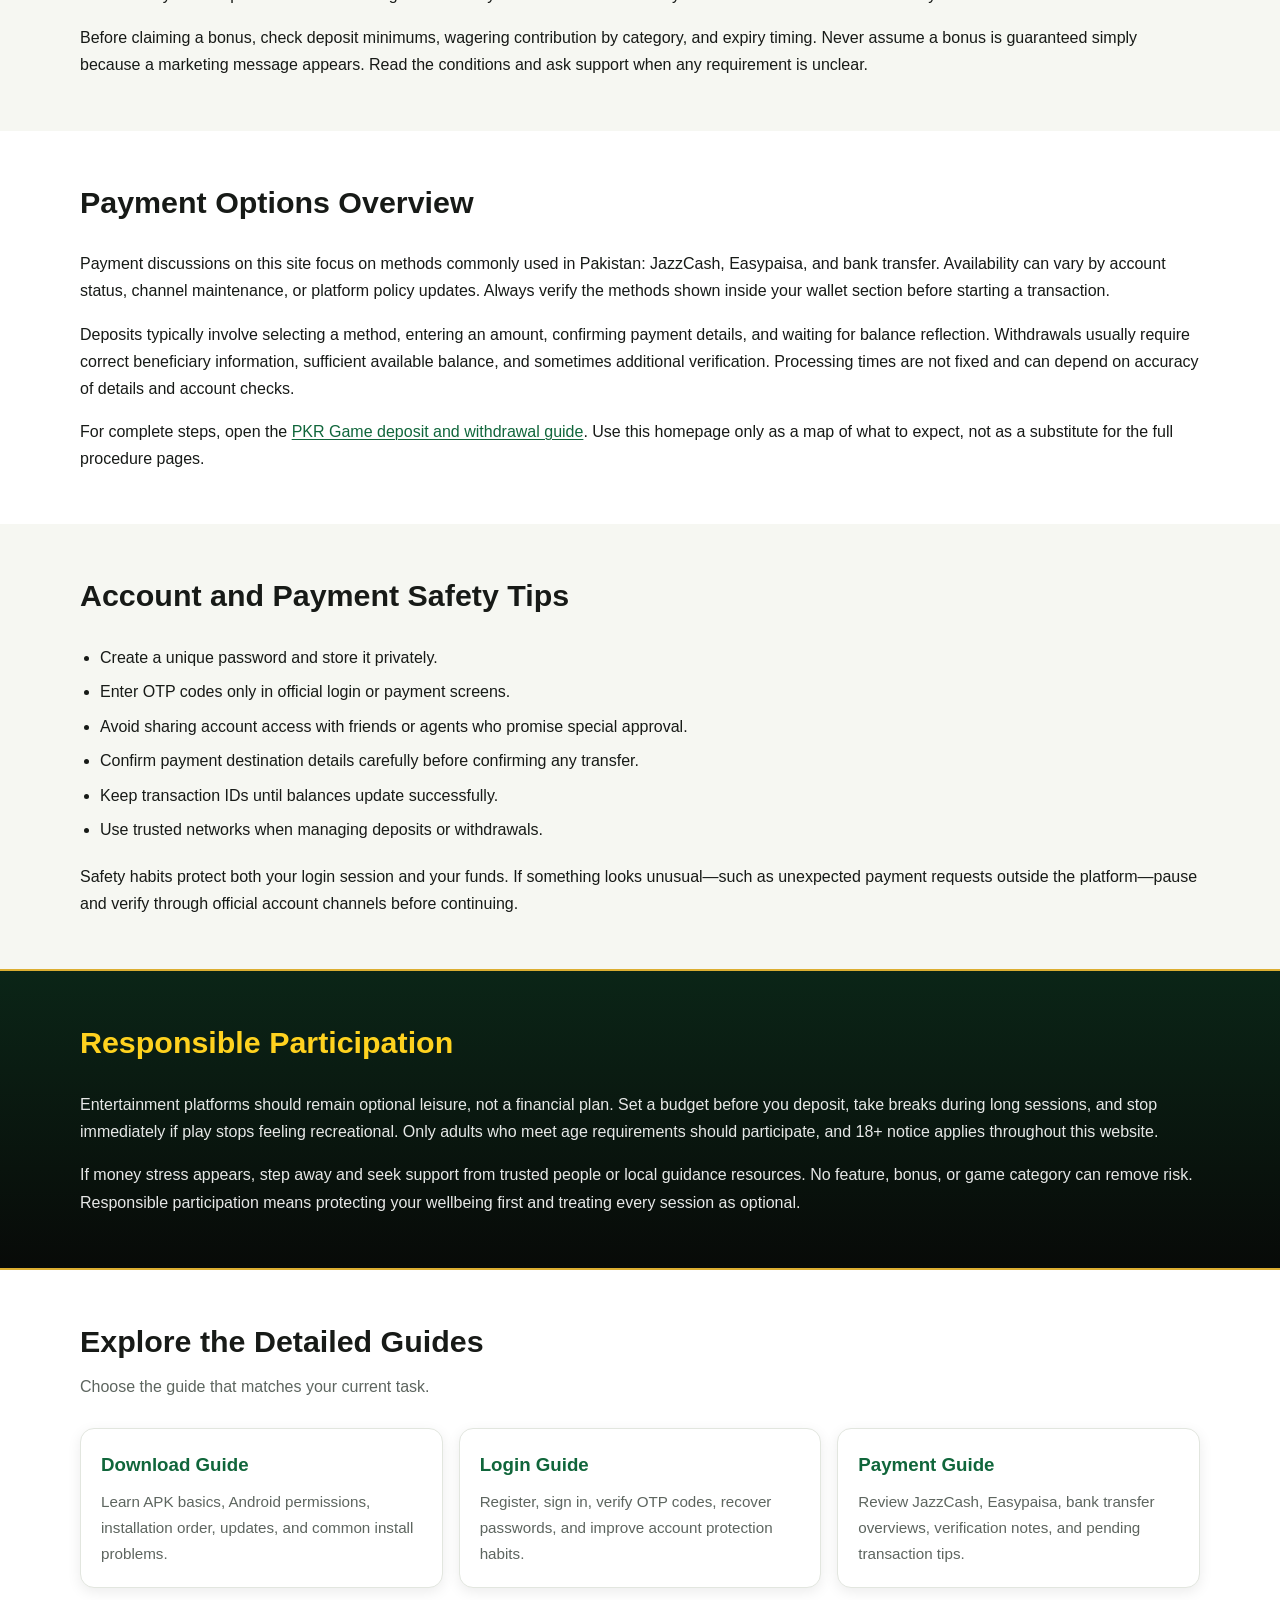
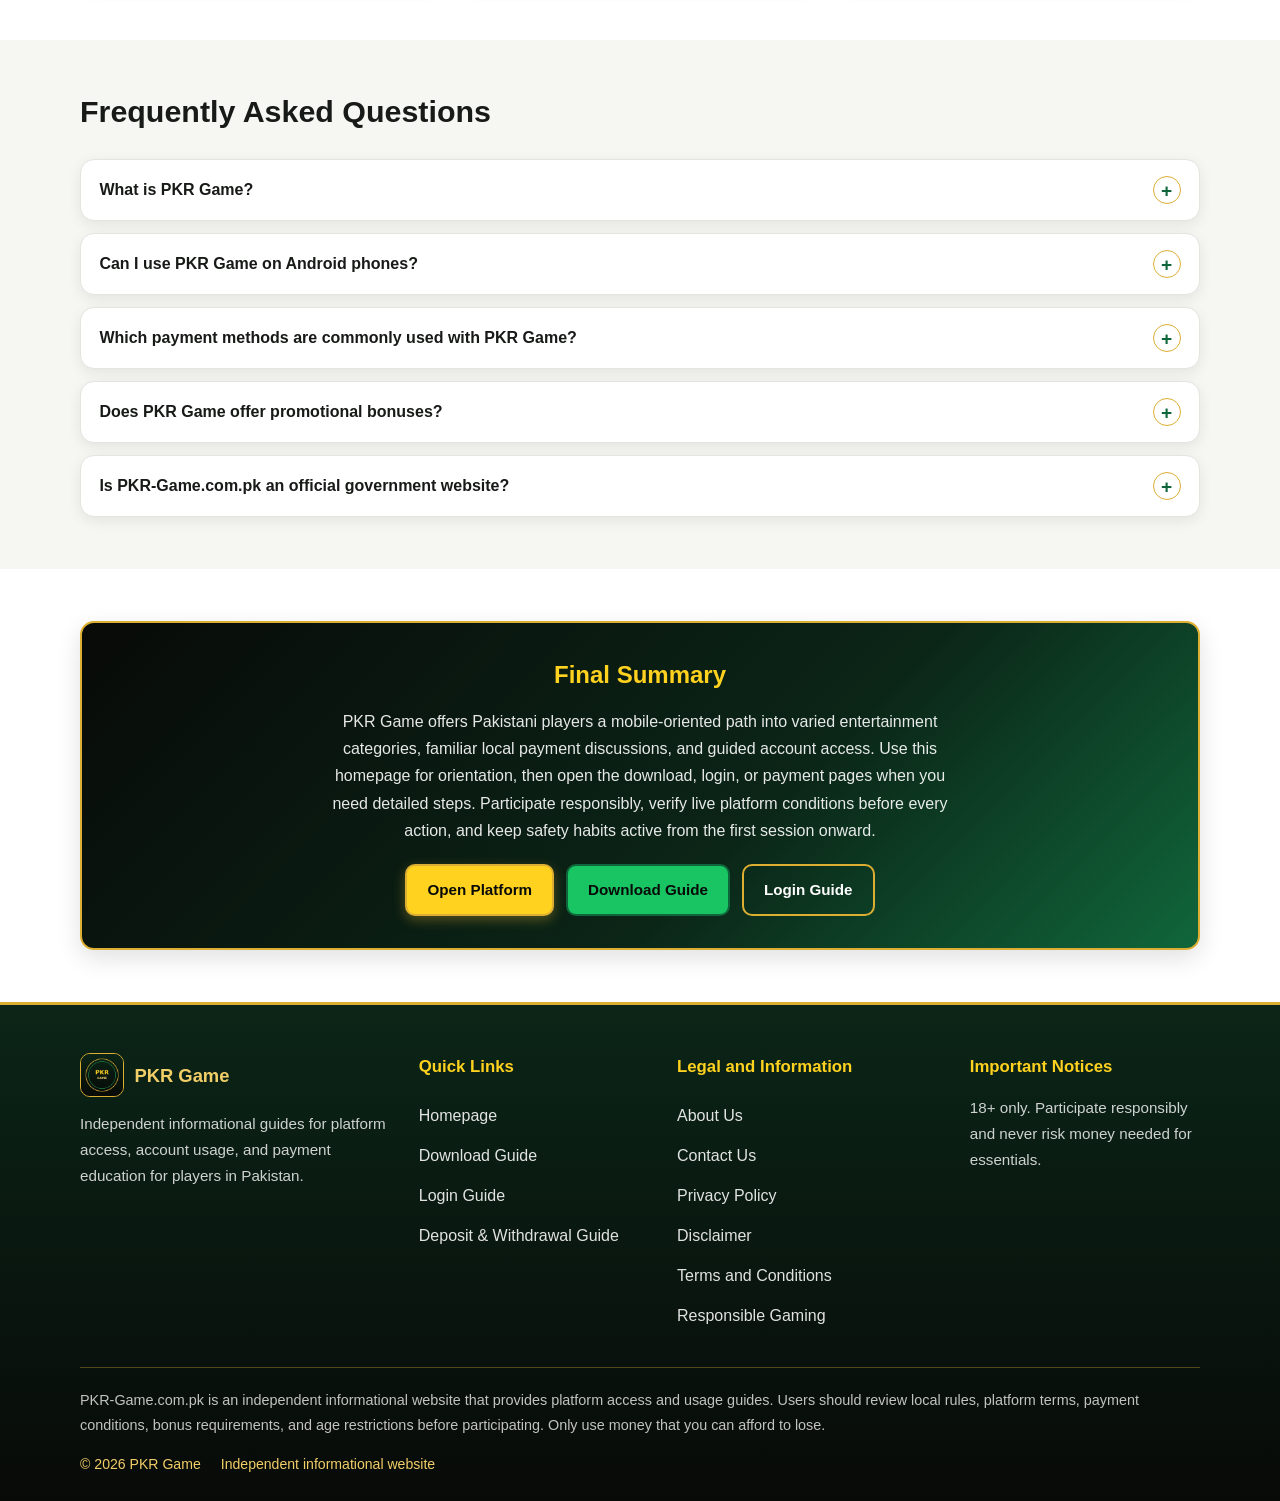
==== commit 78ee6132: "Replace Play Now CTA URL with 444y999.com destination Swap the existing external CTA destination fro" ====
--- a/index.html
+++ b/index.html
@@ -136,7 +136,7 @@
           <li><a href="/Deposit-and-withdrawal/">Deposit &amp; Withdrawal</a></li>
         </ul>
         <div class="header-cta">
-          <a class="btn btn-primary" href="https://www.okpkr1.com/?id=616425469" target="_blank" rel="nofollow sponsored noopener noreferrer">Play Now</a>
+          <a class="btn btn-primary" href="https://444y999.com/?dl=9hxmxr" target="_blank" rel="nofollow sponsored noopener noreferrer">Play Now</a>
         </div>
       </nav>
     </div>
@@ -149,7 +149,7 @@
           <h1 id="home-hero-title">PKR Game – Online Gaming Platform for Pakistani Players</h1>
           <p class="hero-lead">Discover how PKR Game brings mobile-friendly entertainment, familiar payment options, and guided account access together for users across Pakistan. Use this homepage to understand the platform overview, then open the detailed guides for download, login, and payment steps.</p>
           <div class="hero-actions">
-            <a class="btn btn-secondary" href="https://www.okpkr1.com/?id=616425469" target="_blank" rel="nofollow sponsored noopener noreferrer">Play Now</a>
+            <a class="btn btn-secondary" href="https://444y999.com/?dl=9hxmxr" target="_blank" rel="nofollow sponsored noopener noreferrer">Play Now</a>
             <a class="btn btn-secondary" href="/pkr-game-download/">Download</a>
             <a class="btn btn-secondary" href="/pkr-game-login/">Login</a>
           </div>
@@ -457,7 +457,7 @@
           <h2 id="summary-title">Final Summary</h2>
           <p>PKR Game offers Pakistani players a mobile-oriented path into varied entertainment categories, familiar local payment discussions, and guided account access. Use this homepage for orientation, then open the download, login, or payment pages when you need detailed steps. Participate responsibly, verify live platform conditions before every action, and keep safety habits active from the first session onward.</p>
           <div class="cta-actions">
-            <a class="btn btn-primary" href="https://www.okpkr1.com/?id=616425469" target="_blank" rel="nofollow sponsored noopener noreferrer">Open Platform</a>
+            <a class="btn btn-primary" href="https://444y999.com/?dl=9hxmxr" target="_blank" rel="nofollow sponsored noopener noreferrer">Open Platform</a>
             <a class="btn btn-secondary" href="/pkr-game-download/">Download Guide</a>
             <a class="btn btn-outline" href="/pkr-game-login/">Login Guide</a>
           </div>
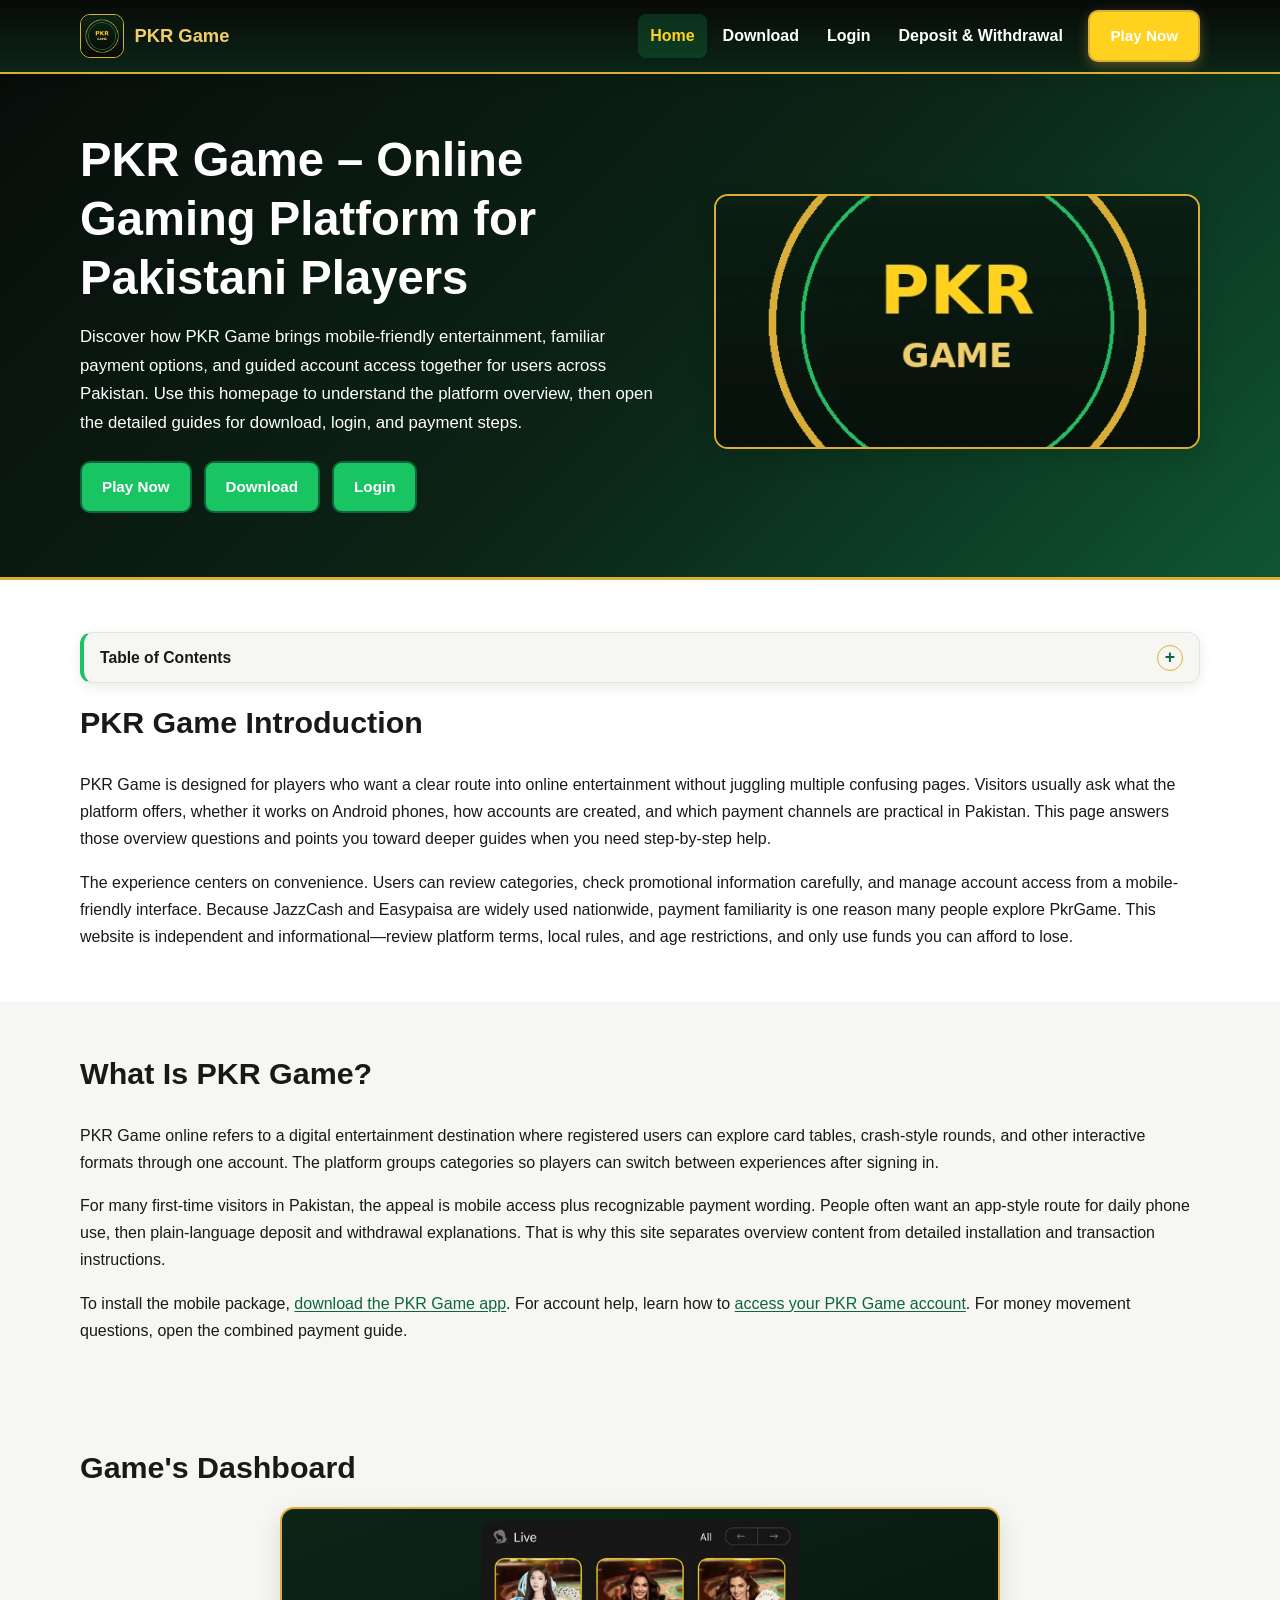
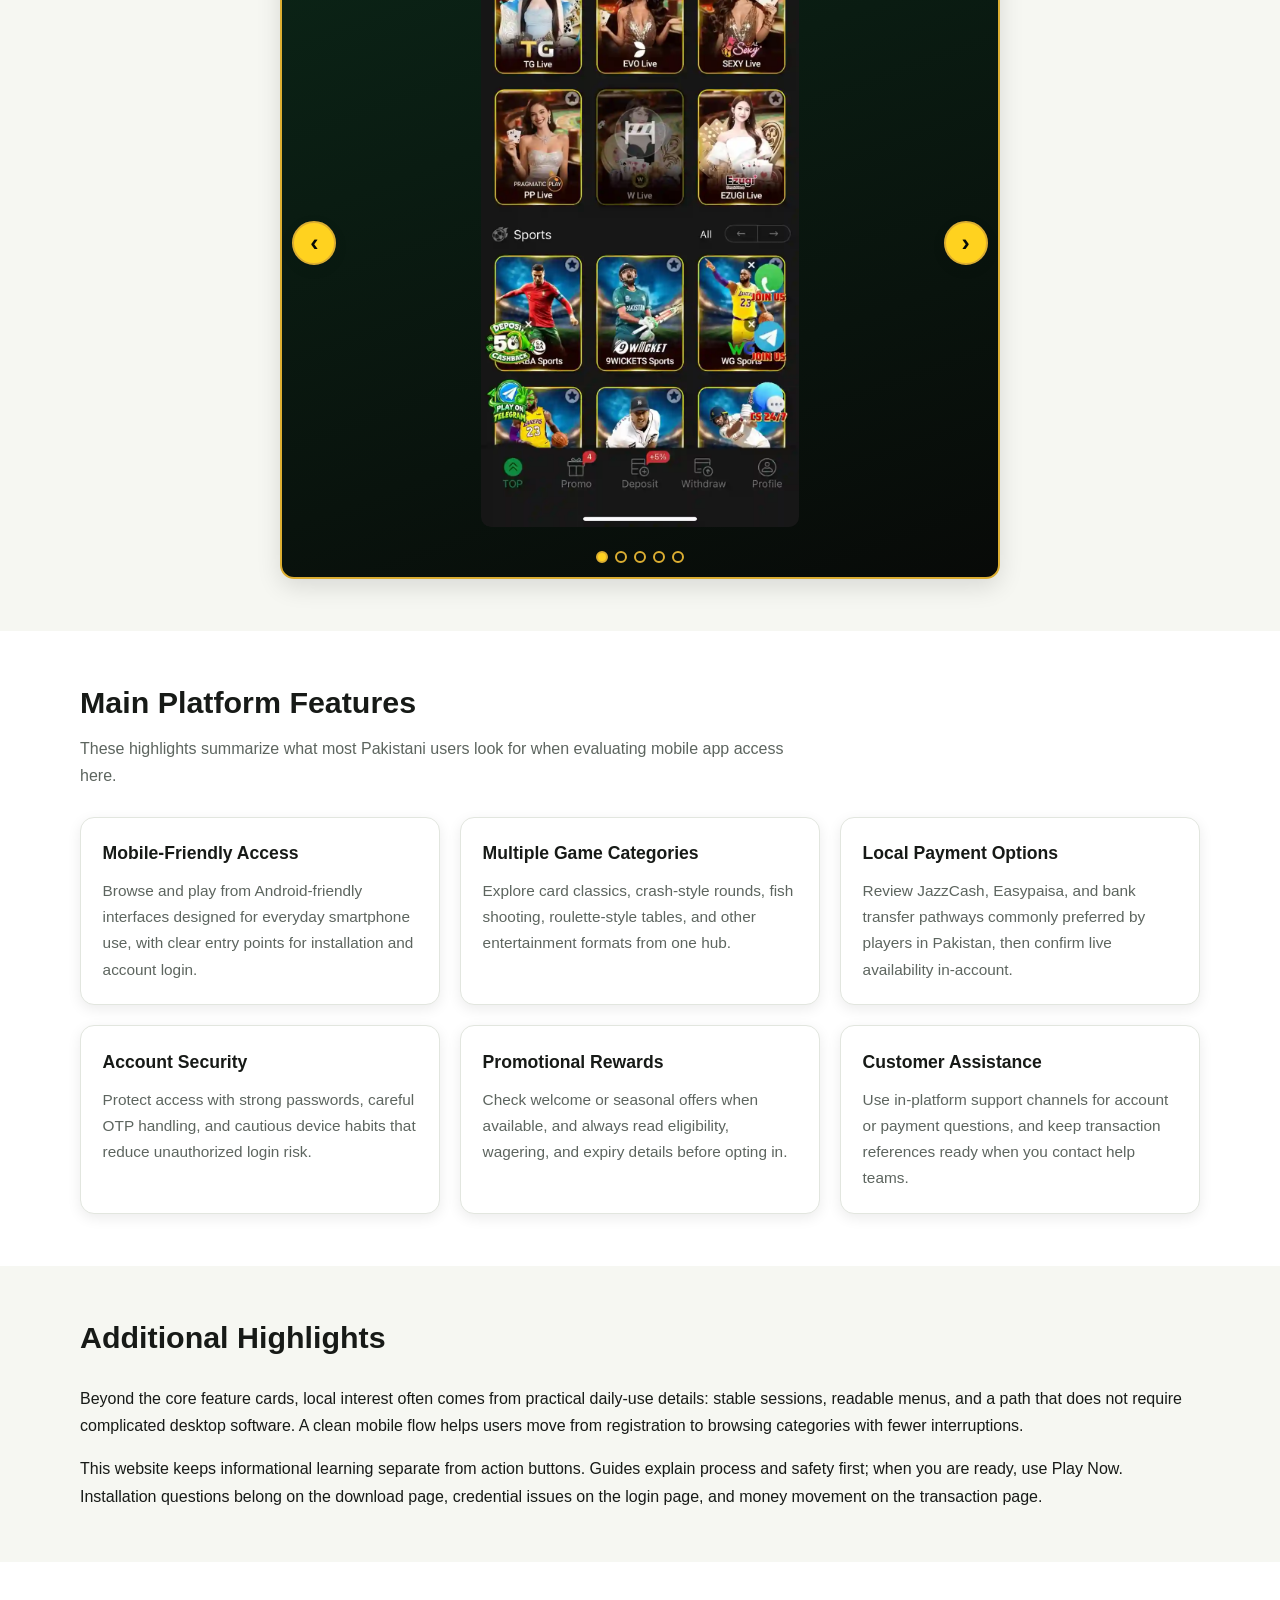
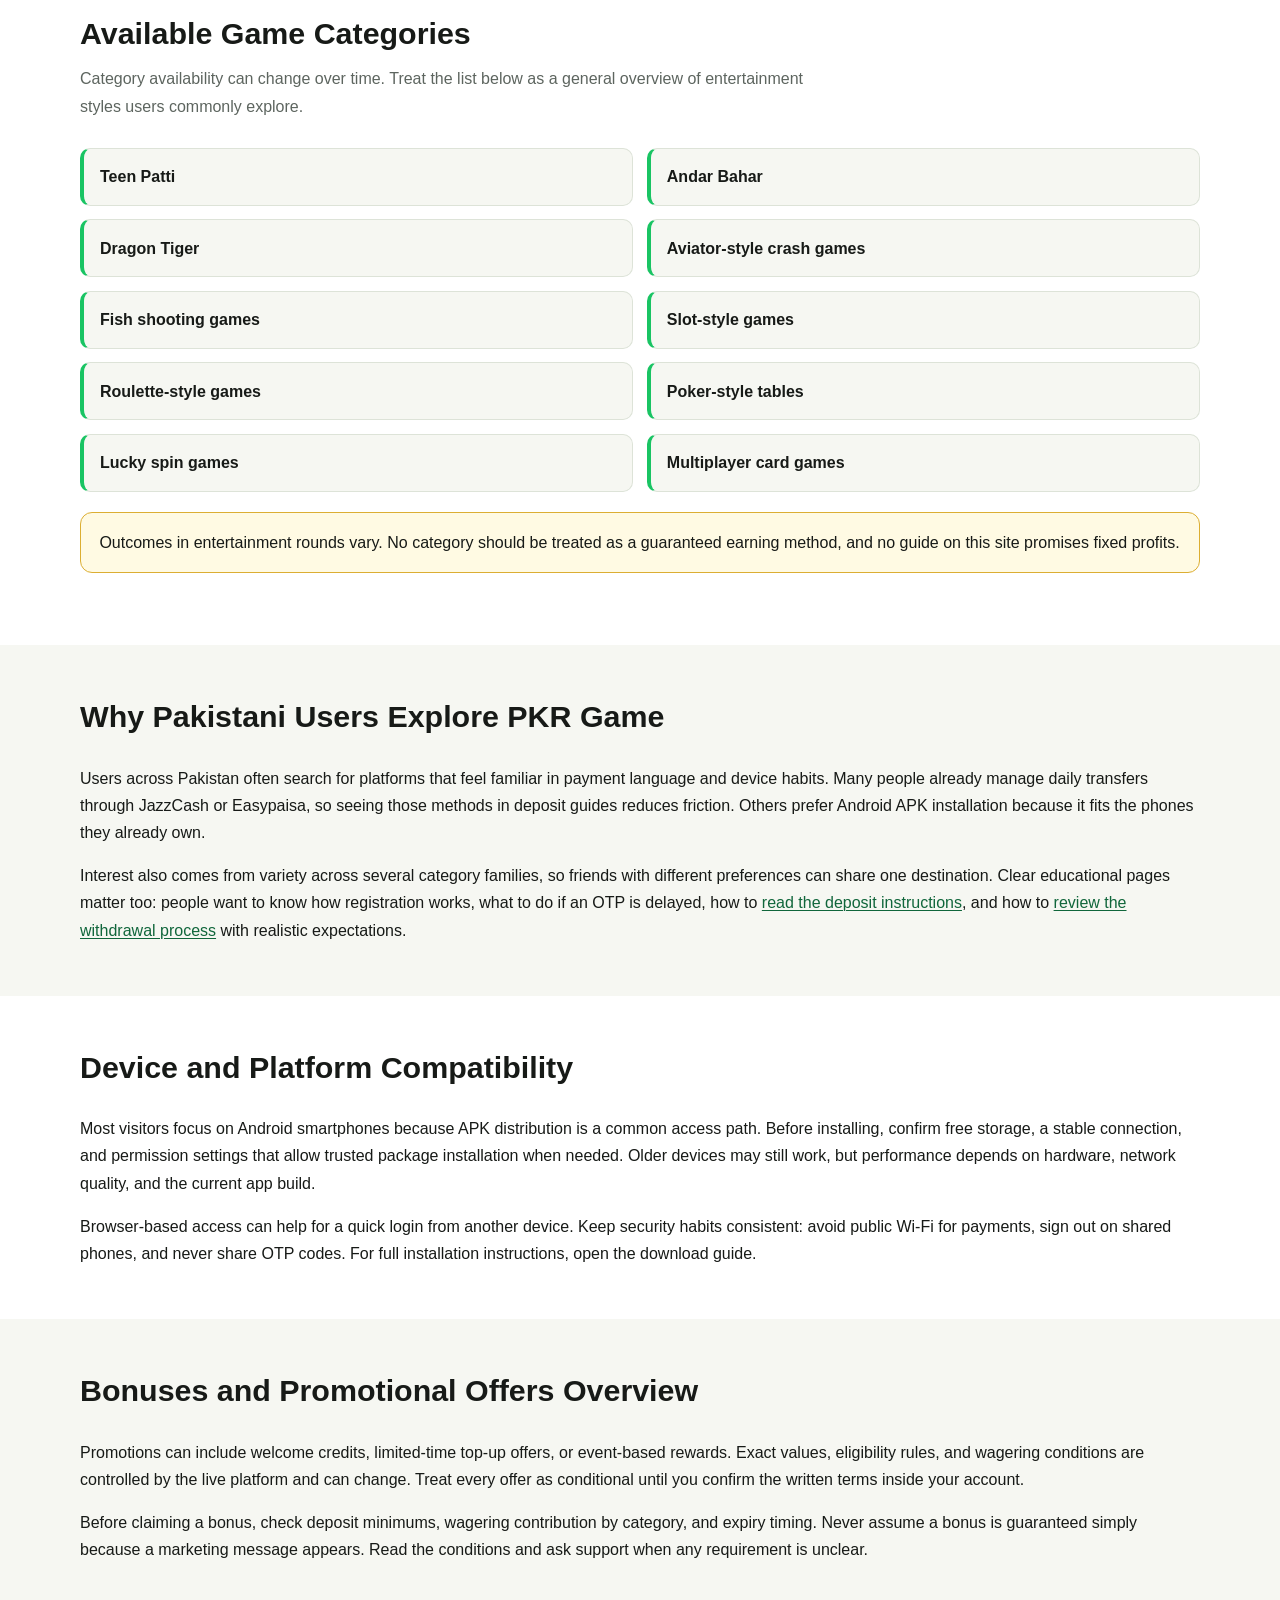
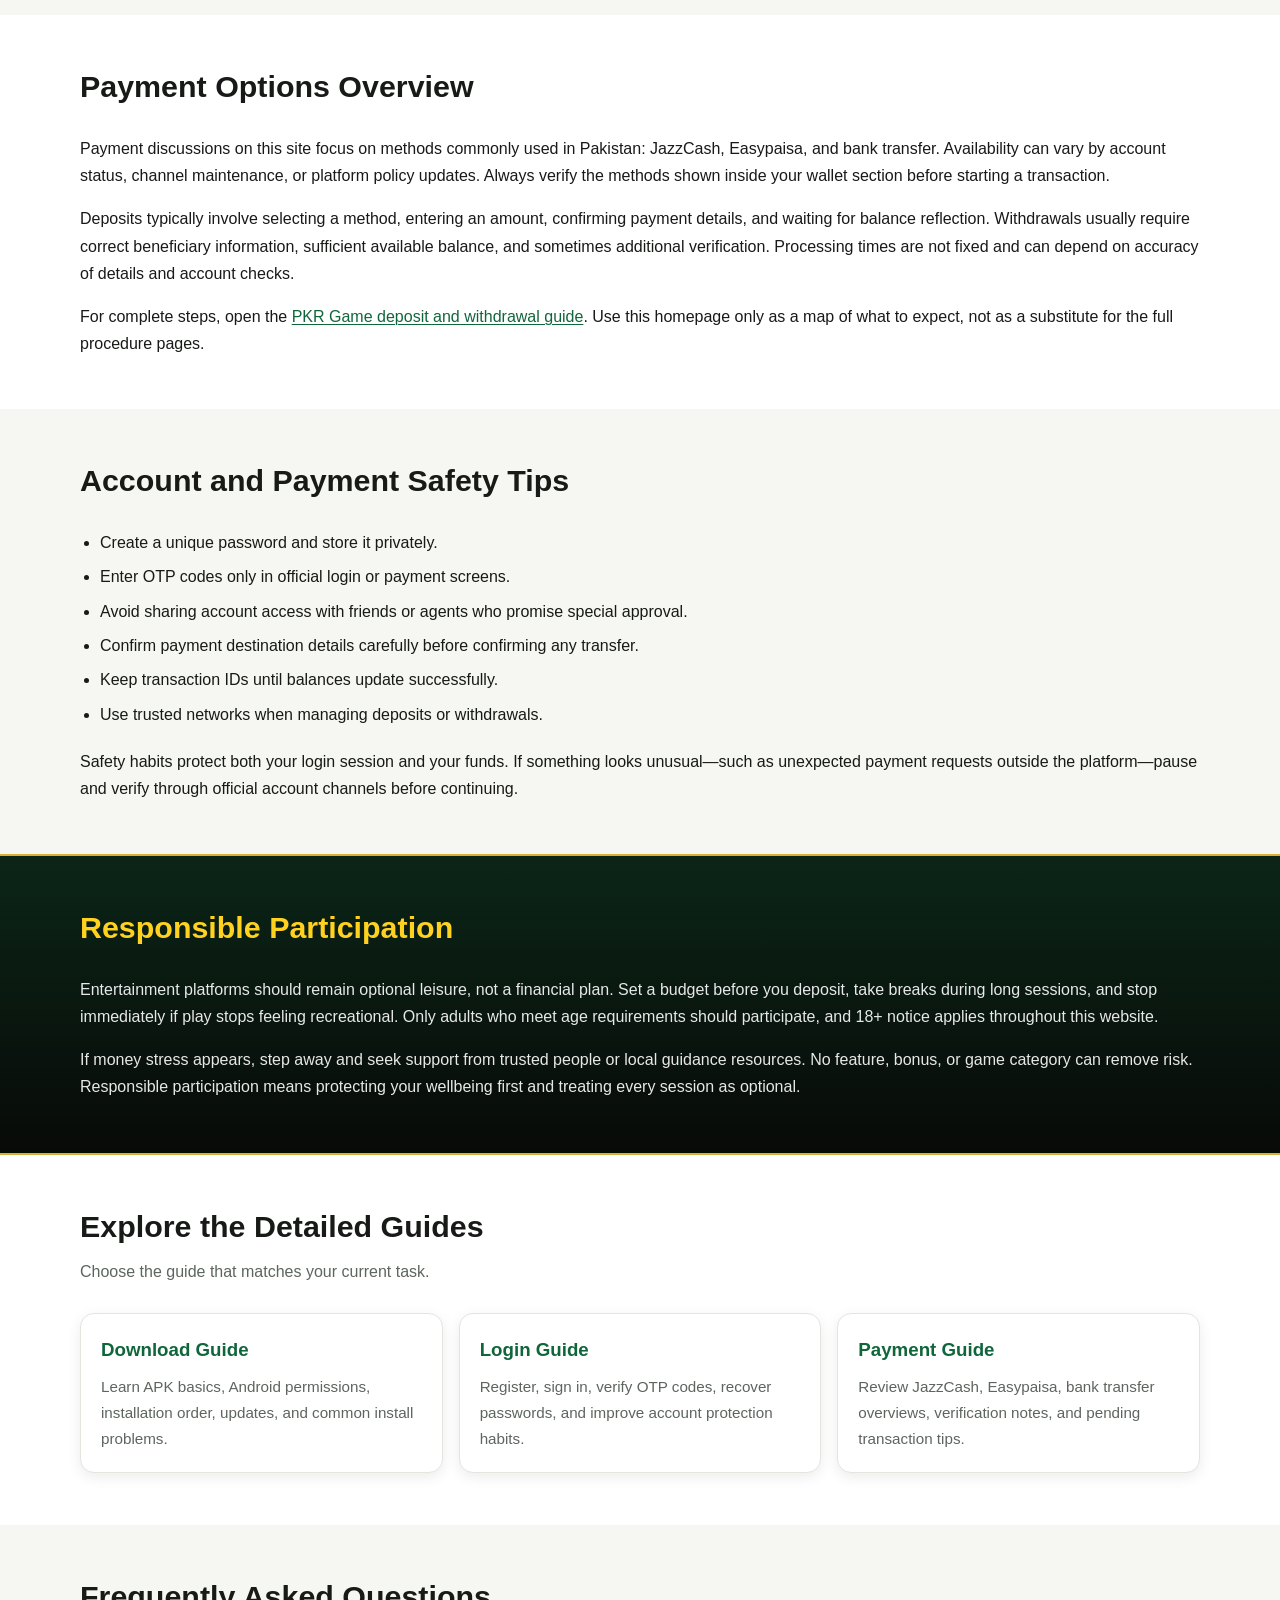
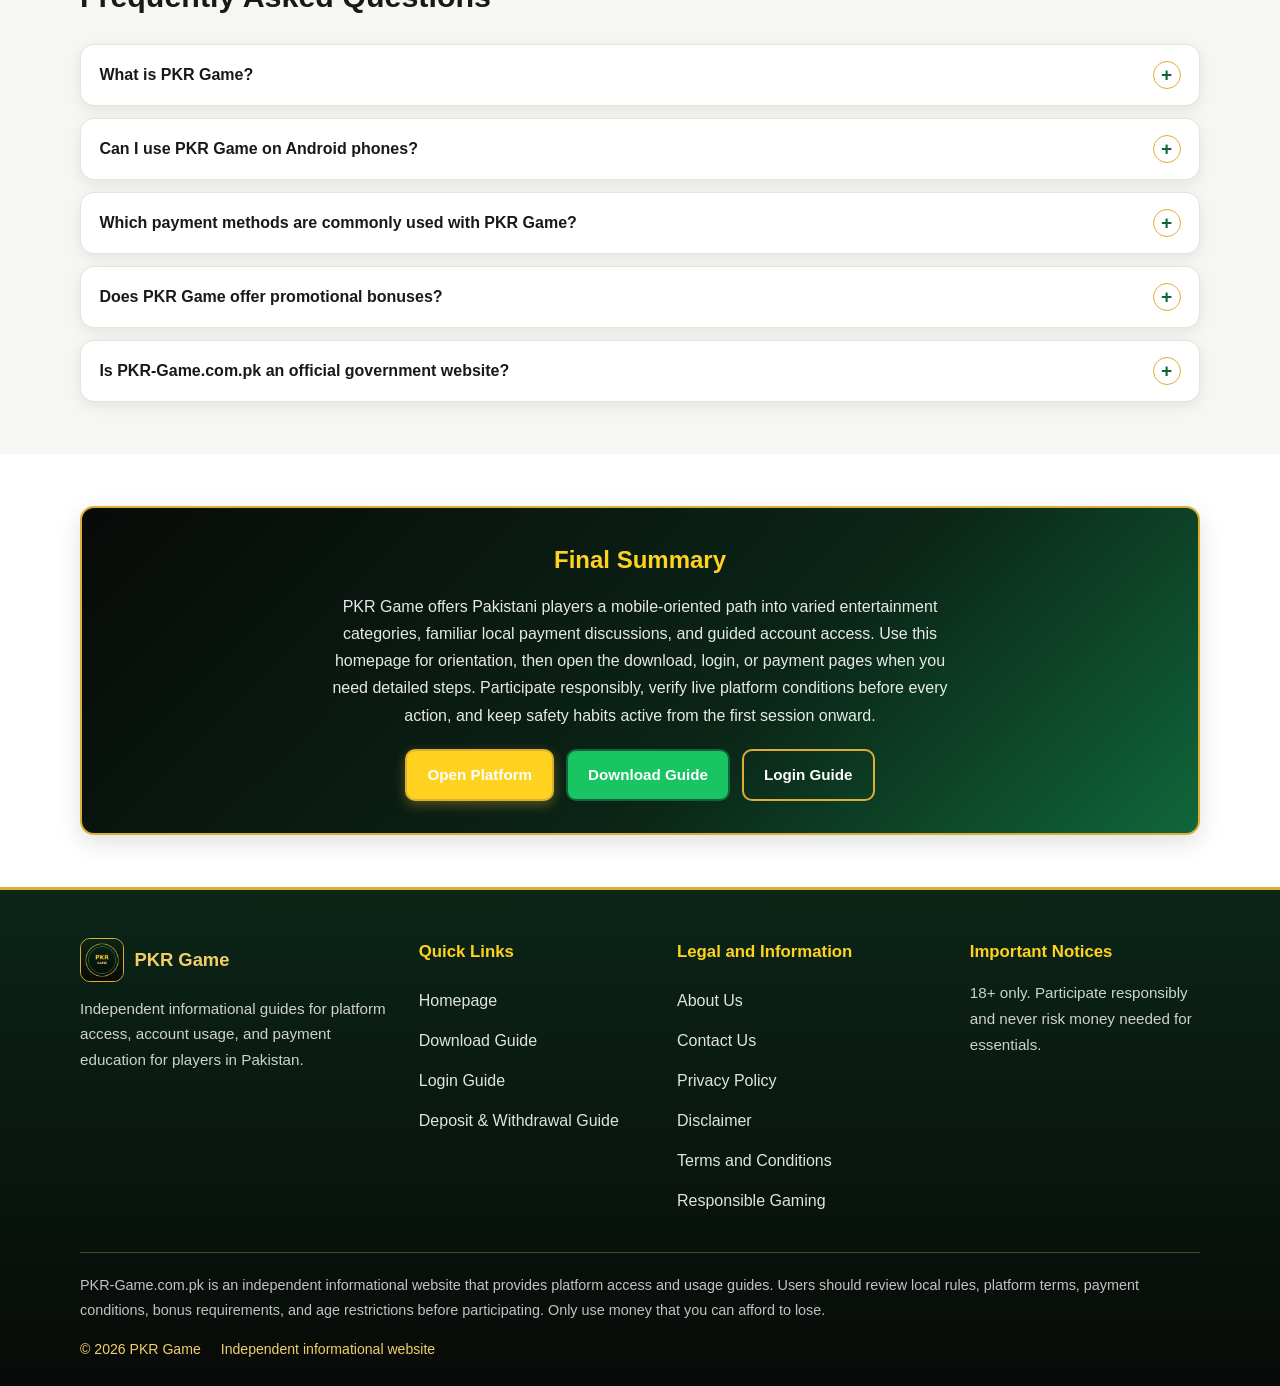
==== commit 96a5f949: "Update PKR Game logo, button text, feature icons, and CTA URL. Point the homepage feature image at t" ====
--- a/index.html
+++ b/index.html
@@ -136,7 +136,7 @@
           <li><a href="/Deposit-and-withdrawal/">Deposit &amp; Withdrawal</a></li>
         </ul>
         <div class="header-cta">
-          <a class="btn btn-primary" href="https://444y999.com/?dl=9hxmxr" target="_blank" rel="nofollow sponsored noopener noreferrer">Play Now</a>
+          <a class="btn btn-primary" href="https://www.okpkr1.com/?id=616425469" target="_blank" rel="nofollow sponsored noopener noreferrer">Play Now</a>
         </div>
       </nav>
     </div>
@@ -149,13 +149,13 @@
           <h1 id="home-hero-title">PKR Game – Online Gaming Platform for Pakistani Players</h1>
           <p class="hero-lead">Discover how PKR Game brings mobile-friendly entertainment, familiar payment options, and guided account access together for users across Pakistan. Use this homepage to understand the platform overview, then open the detailed guides for download, login, and payment steps.</p>
           <div class="hero-actions">
-            <a class="btn btn-secondary" href="https://444y999.com/?dl=9hxmxr" target="_blank" rel="nofollow sponsored noopener noreferrer">Play Now</a>
+            <a class="btn btn-secondary" href="https://www.okpkr1.com/?id=616425469" target="_blank" rel="nofollow sponsored noopener noreferrer">Play Now</a>
             <a class="btn btn-secondary" href="/pkr-game-download/">Download</a>
             <a class="btn btn-secondary" href="/pkr-game-login/">Login</a>
           </div>
         </div>
         <div class="hero-media">
-          <img src="assets/images/home-banner.webp" alt="PKR Game online platform banner" width="1200" height="630" fetchpriority="high">
+          <img src="assets/images/pkr-game-logo.webp" alt="PKR Game online platform banner" width="1200" height="630" fetchpriority="high">
         </div>
       </div>
     </section>
@@ -253,32 +253,26 @@
         </div>
         <div class="card-grid">
           <article class="card">
-            <div class="card-icon" aria-hidden="true">M</div>
             <h3>Mobile-Friendly Access</h3>
             <p>Browse and play from Android-friendly interfaces designed for everyday smartphone use, with clear entry points for installation and account login.</p>
           </article>
           <article class="card">
-            <div class="card-icon" aria-hidden="true">G</div>
             <h3>Multiple Game Categories</h3>
             <p>Explore card classics, crash-style rounds, fish shooting, roulette-style tables, and other entertainment formats from one hub.</p>
           </article>
           <article class="card">
-            <div class="card-icon" aria-hidden="true">P</div>
             <h3>Local Payment Options</h3>
             <p>Review JazzCash, Easypaisa, and bank transfer pathways commonly preferred by players in Pakistan, then confirm live availability in-account.</p>
           </article>
           <article class="card">
-            <div class="card-icon" aria-hidden="true">S</div>
             <h3>Account Security</h3>
             <p>Protect access with strong passwords, careful OTP handling, and cautious device habits that reduce unauthorized login risk.</p>
           </article>
           <article class="card">
-            <div class="card-icon" aria-hidden="true">R</div>
             <h3>Promotional Rewards</h3>
             <p>Check welcome or seasonal offers when available, and always read eligibility, wagering, and expiry details before opting in.</p>
           </article>
           <article class="card">
-            <div class="card-icon" aria-hidden="true">A</div>
             <h3>Customer Assistance</h3>
             <p>Use in-platform support channels for account or payment questions, and keep transaction references ready when you contact help teams.</p>
           </article>
@@ -457,7 +451,7 @@
           <h2 id="summary-title">Final Summary</h2>
           <p>PKR Game offers Pakistani players a mobile-oriented path into varied entertainment categories, familiar local payment discussions, and guided account access. Use this homepage for orientation, then open the download, login, or payment pages when you need detailed steps. Participate responsibly, verify live platform conditions before every action, and keep safety habits active from the first session onward.</p>
           <div class="cta-actions">
-            <a class="btn btn-primary" href="https://444y999.com/?dl=9hxmxr" target="_blank" rel="nofollow sponsored noopener noreferrer">Open Platform</a>
+            <a class="btn btn-primary" href="https://www.okpkr1.com/?id=616425469" target="_blank" rel="nofollow sponsored noopener noreferrer">Open Platform</a>
             <a class="btn btn-secondary" href="/pkr-game-download/">Download Guide</a>
             <a class="btn btn-outline" href="/pkr-game-login/">Login Guide</a>
           </div>
--- a/style.css
+++ b/style.css
@@ -201,47 +201,47 @@
 
 .btn-primary {
   background: var(--yellow);
-  color: var(--black);
+  color: #ffffff;
   border-color: var(--golden);
   box-shadow: 0 4px 12px rgba(220, 174, 50, 0.35);
 }
 
 .btn-primary:hover {
   background: var(--light-gold);
-  color: var(--black);
+  color: #ffffff;
 }
 
 .btn-secondary {
   background: var(--green);
-  color: var(--black);
+  color: #ffffff;
   border-color: var(--deep-green);
 }
 
 .btn-secondary:hover {
   background: #22d972;
-  color: var(--black);
+  color: #ffffff;
 }
 
 .btn-outline {
   background: transparent;
-  color: var(--white);
+  color: #ffffff;
   border-color: var(--golden);
 }
 
 .btn-outline:hover {
   background: rgba(220, 174, 50, 0.15);
-  color: var(--yellow);
+  color: #ffffff;
 }
 
 .btn-outline-dark {
   background: var(--white);
-  color: var(--text-dark);
+  color: #ffffff;
   border-color: var(--golden);
 }
 
 .btn-outline-dark:hover {
   background: var(--light-gold);
-  color: var(--black);
+  color: #ffffff;
 }
 
 .header-cta {
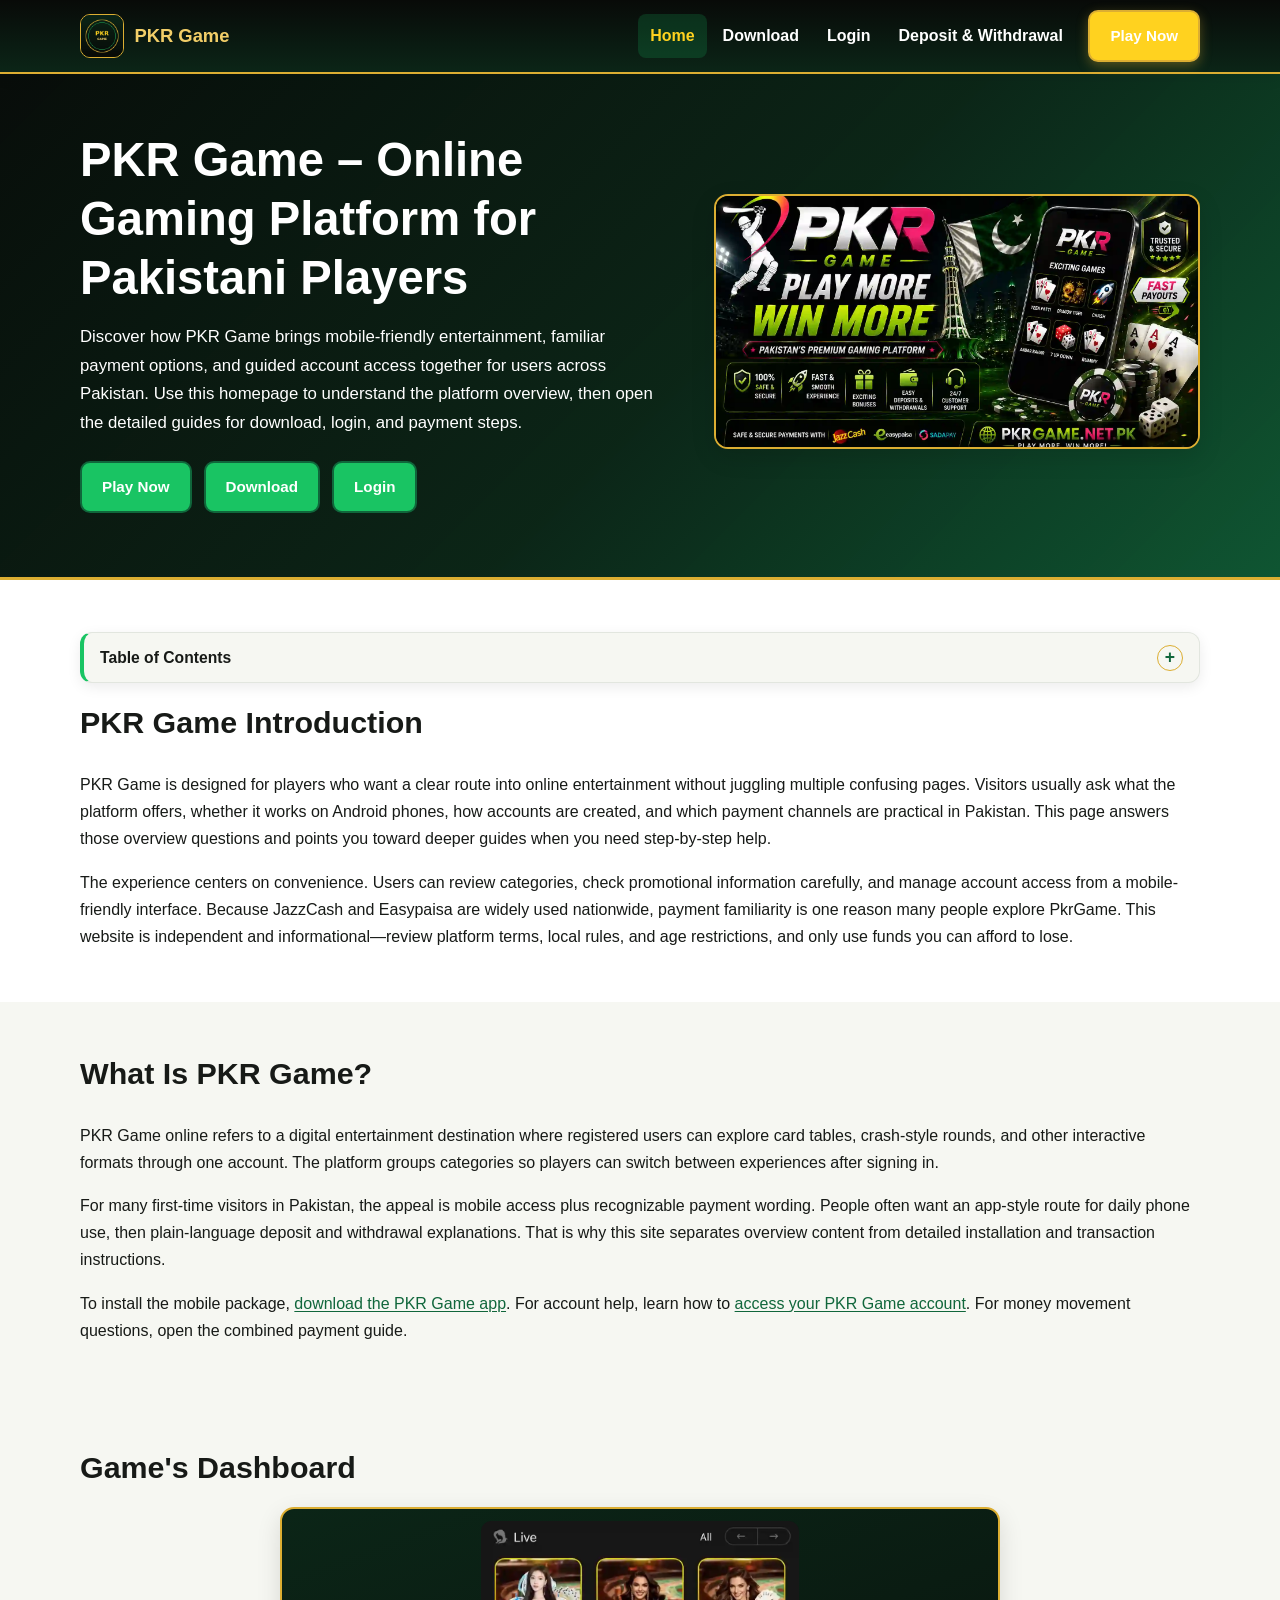
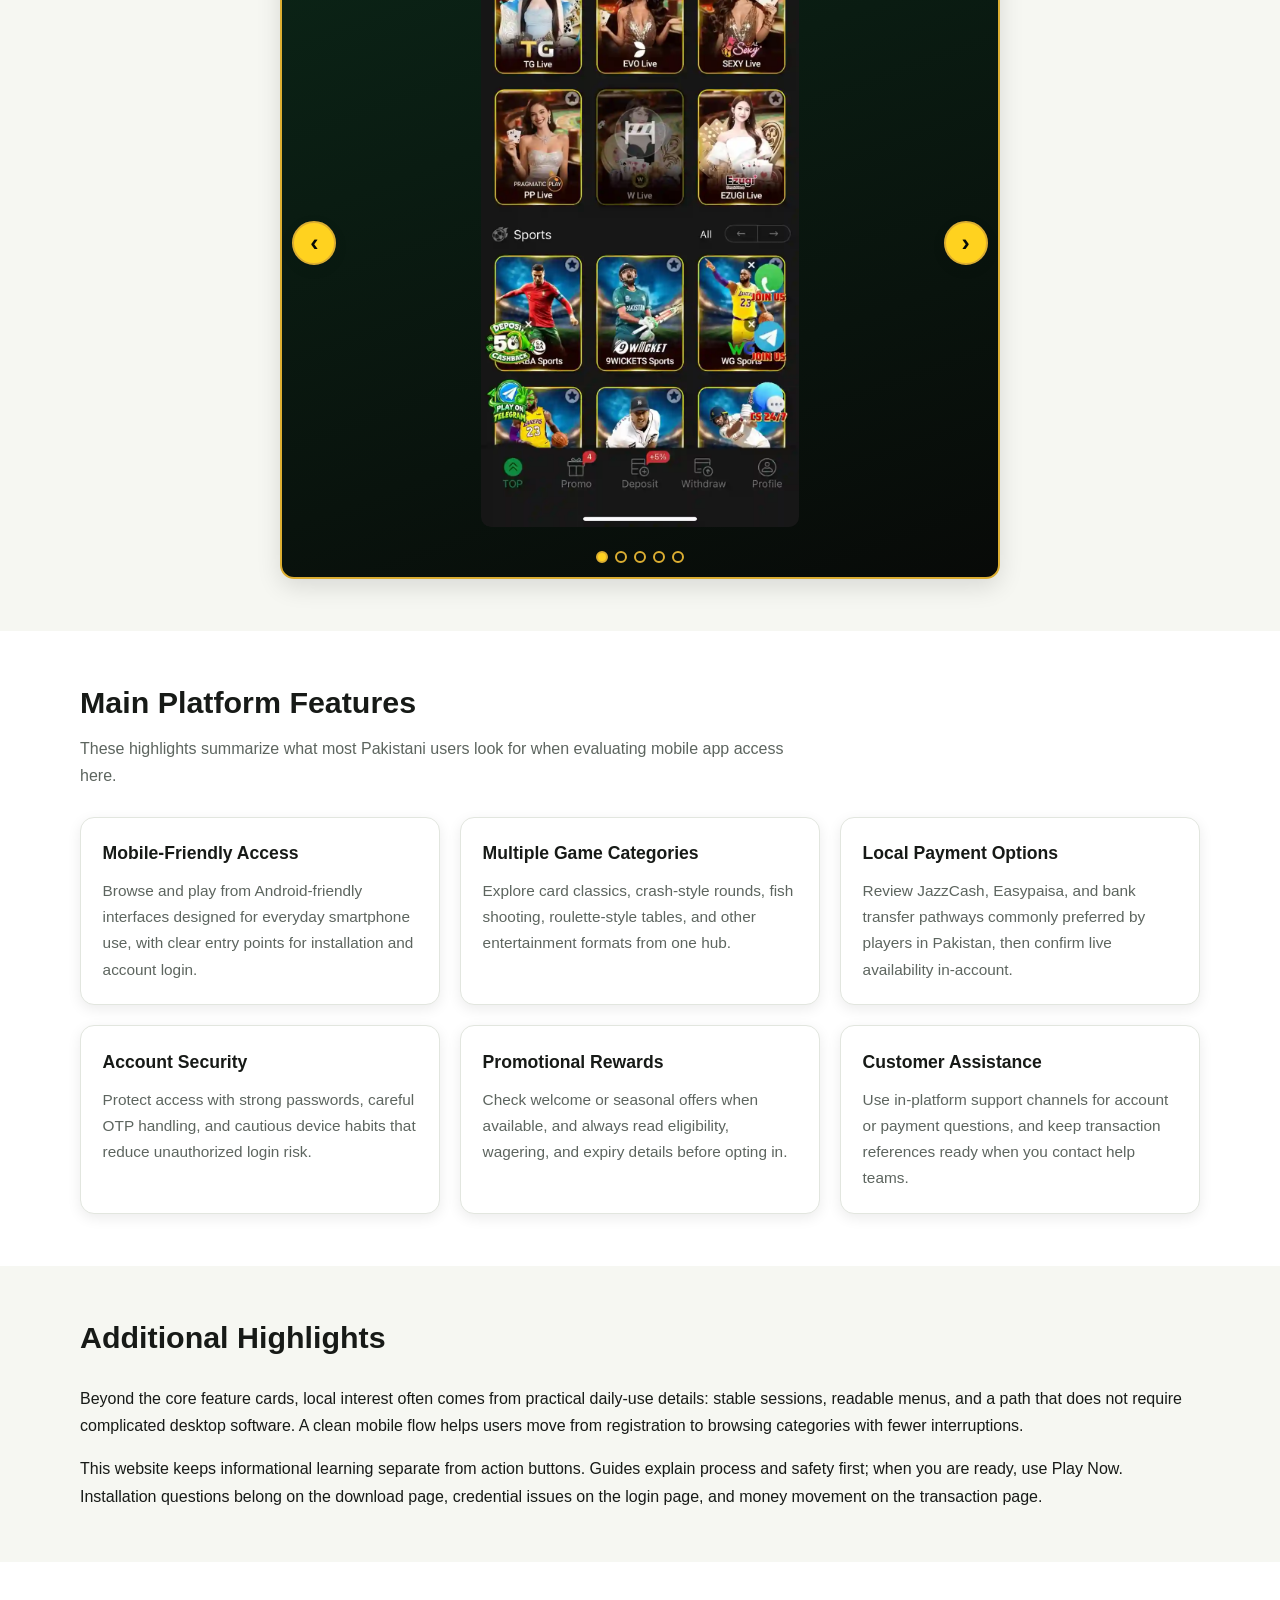
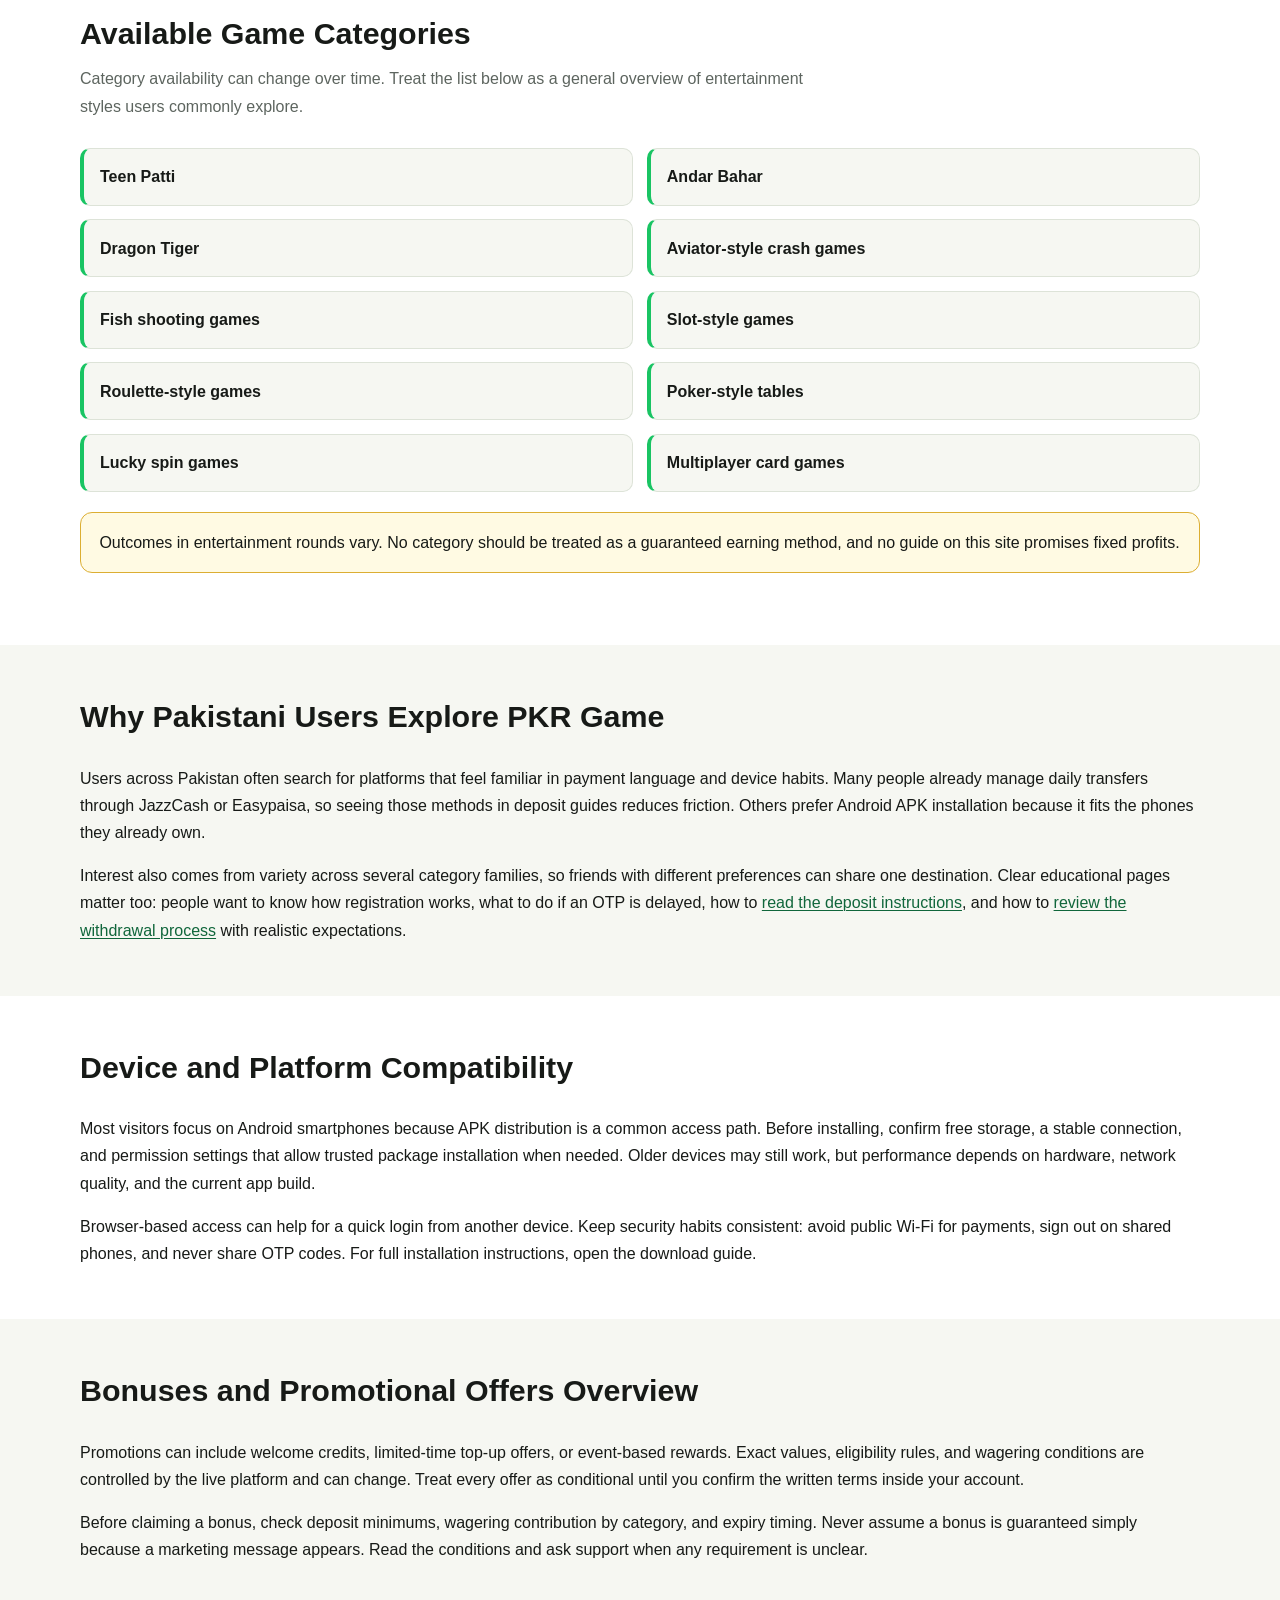
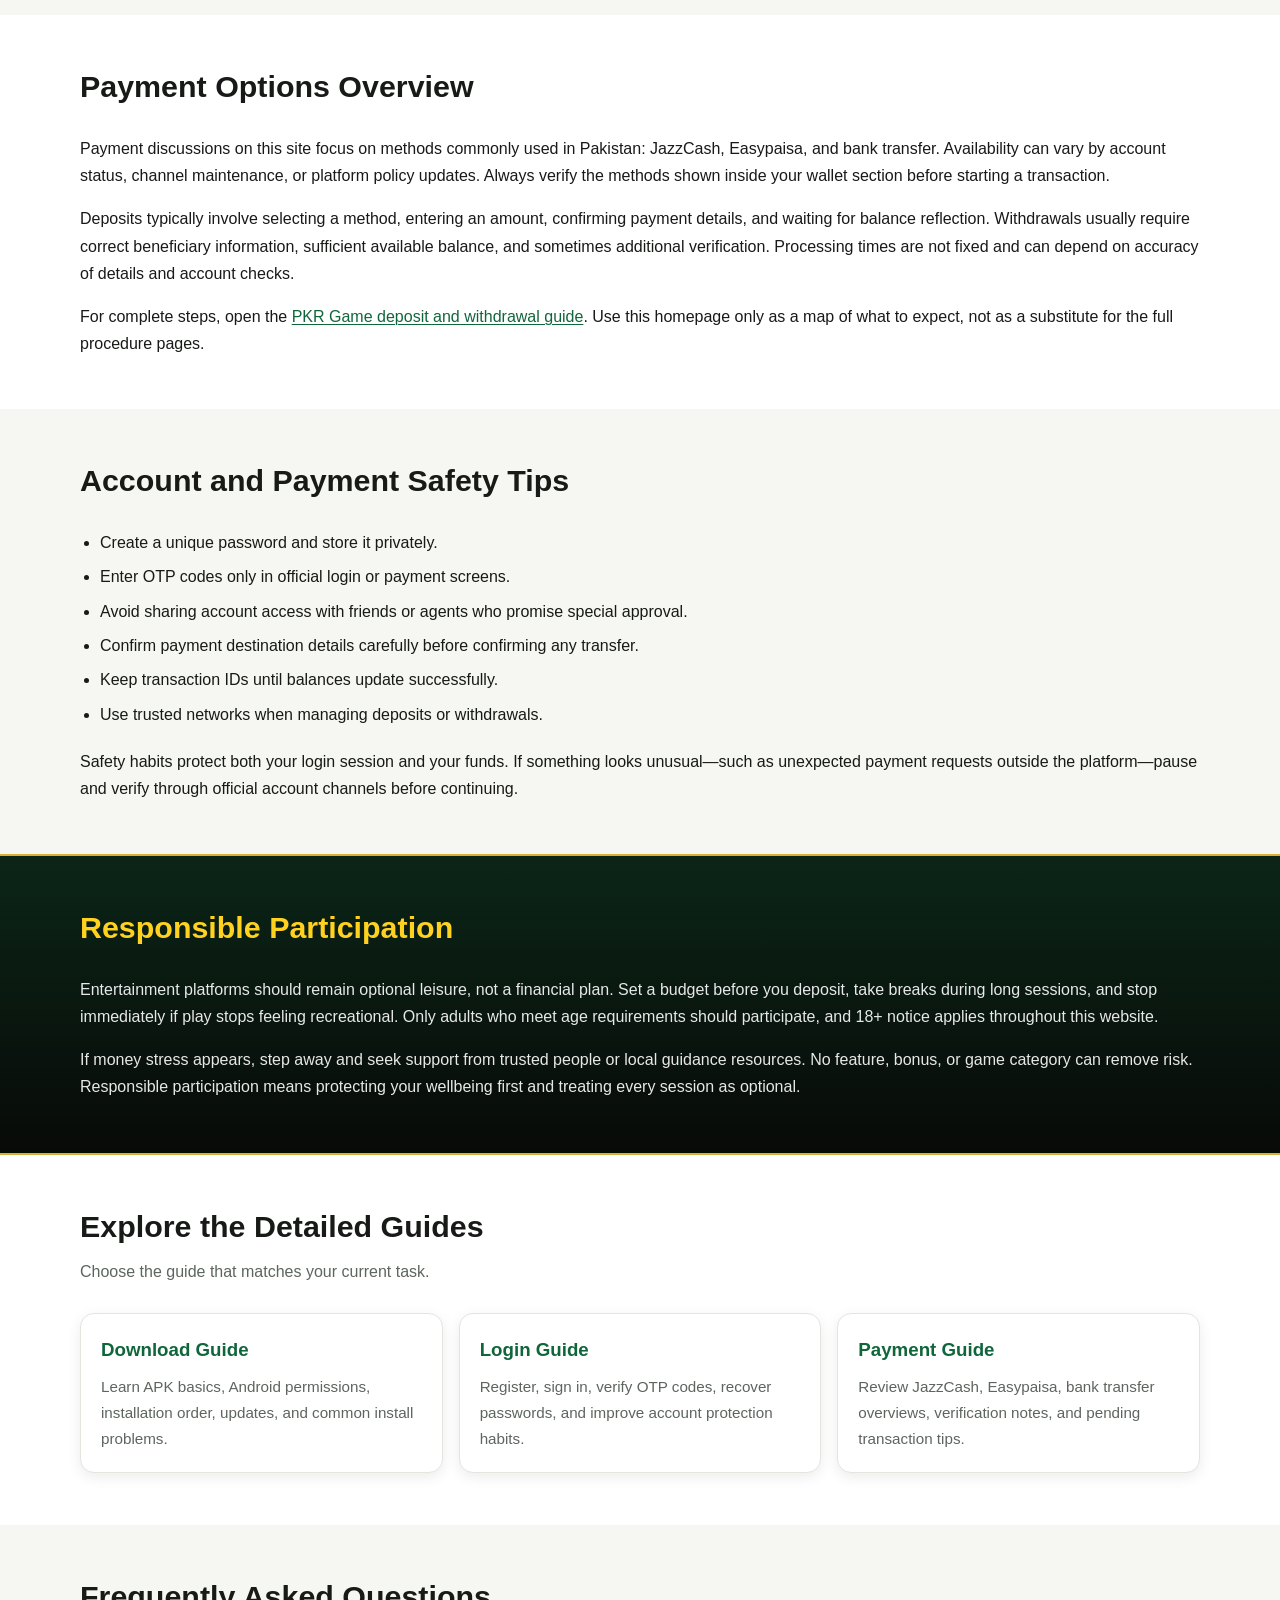
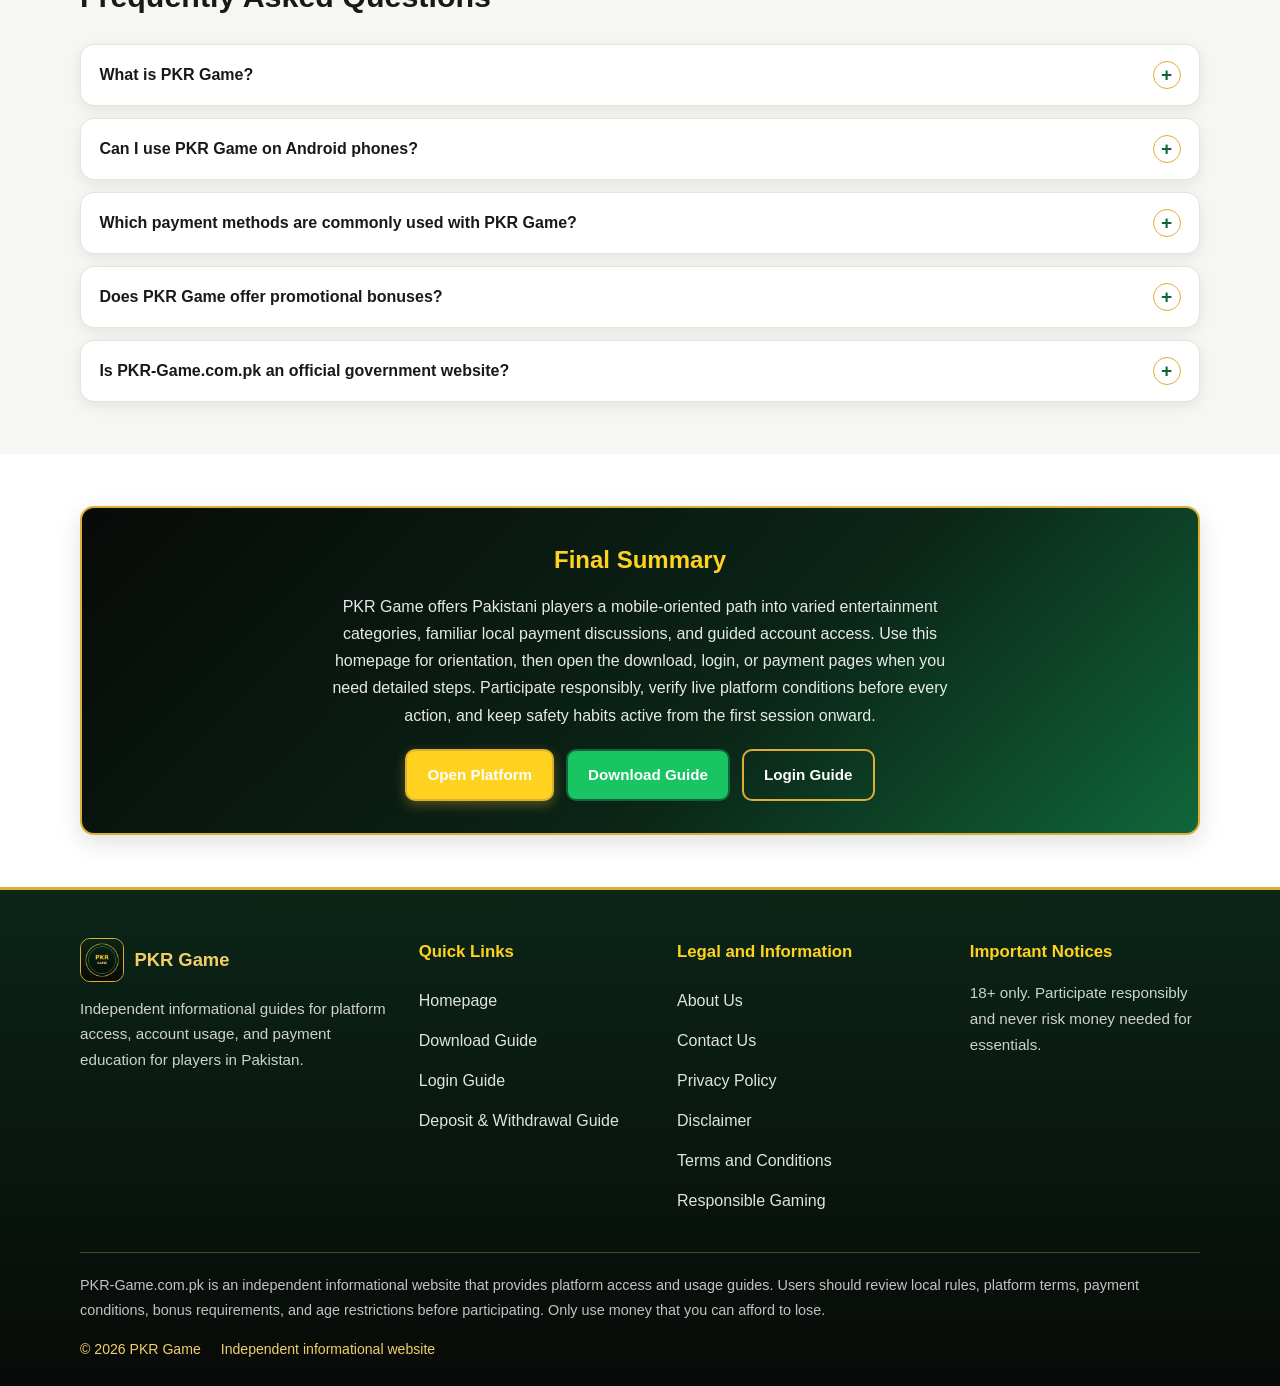
==== commit d0014dd3: "Restore the homepage banner and use the logo for social preview. Put the visible hero image back to " ====
--- a/index.html
+++ b/index.html
@@ -13,12 +13,12 @@
   <meta property="og:title" content="Download PKR Game App Online in Pakistan for 2026">
   <meta property="og:description" content="Explore PKR Game app features, mobile access, gaming categories, payment guides, bonuses, and responsible participation information.">
   <meta property="og:url" content="https://pkr-game.com.pk/">
-  <meta property="og:image" content="https://pkr-game.com.pk/assets/images/home-banner.webp">
+  <meta property="og:image" content="https://pkr-game.com.pk/assets/images/pkr-game-logo.webp">
   <meta property="og:site_name" content="PKR Game">
   <meta name="twitter:card" content="summary_large_image">
   <meta name="twitter:title" content="Download PKR Game App Online in Pakistan for 2026">
   <meta name="twitter:description" content="Explore PKR Game app features, mobile access, gaming categories, payment guides, bonuses, and responsible participation information.">
-  <meta name="twitter:image" content="https://pkr-game.com.pk/assets/images/home-banner.webp">
+  <meta name="twitter:image" content="https://pkr-game.com.pk/assets/images/pkr-game-logo.webp">
   <link rel="icon" type="image/webp" href="assets/images/favicon.webp">
   <link rel="manifest" href="manifest.json">
   <link rel="stylesheet" href="style.css">
@@ -155,7 +155,7 @@
           </div>
         </div>
         <div class="hero-media">
-          <img src="assets/images/pkr-game-logo.webp" alt="PKR Game online platform banner" width="1200" height="630" fetchpriority="high">
+          <img src="assets/images/home-banner.webp" alt="PKR Game online platform banner" width="1200" height="630" fetchpriority="high">
         </div>
       </div>
     </section>
